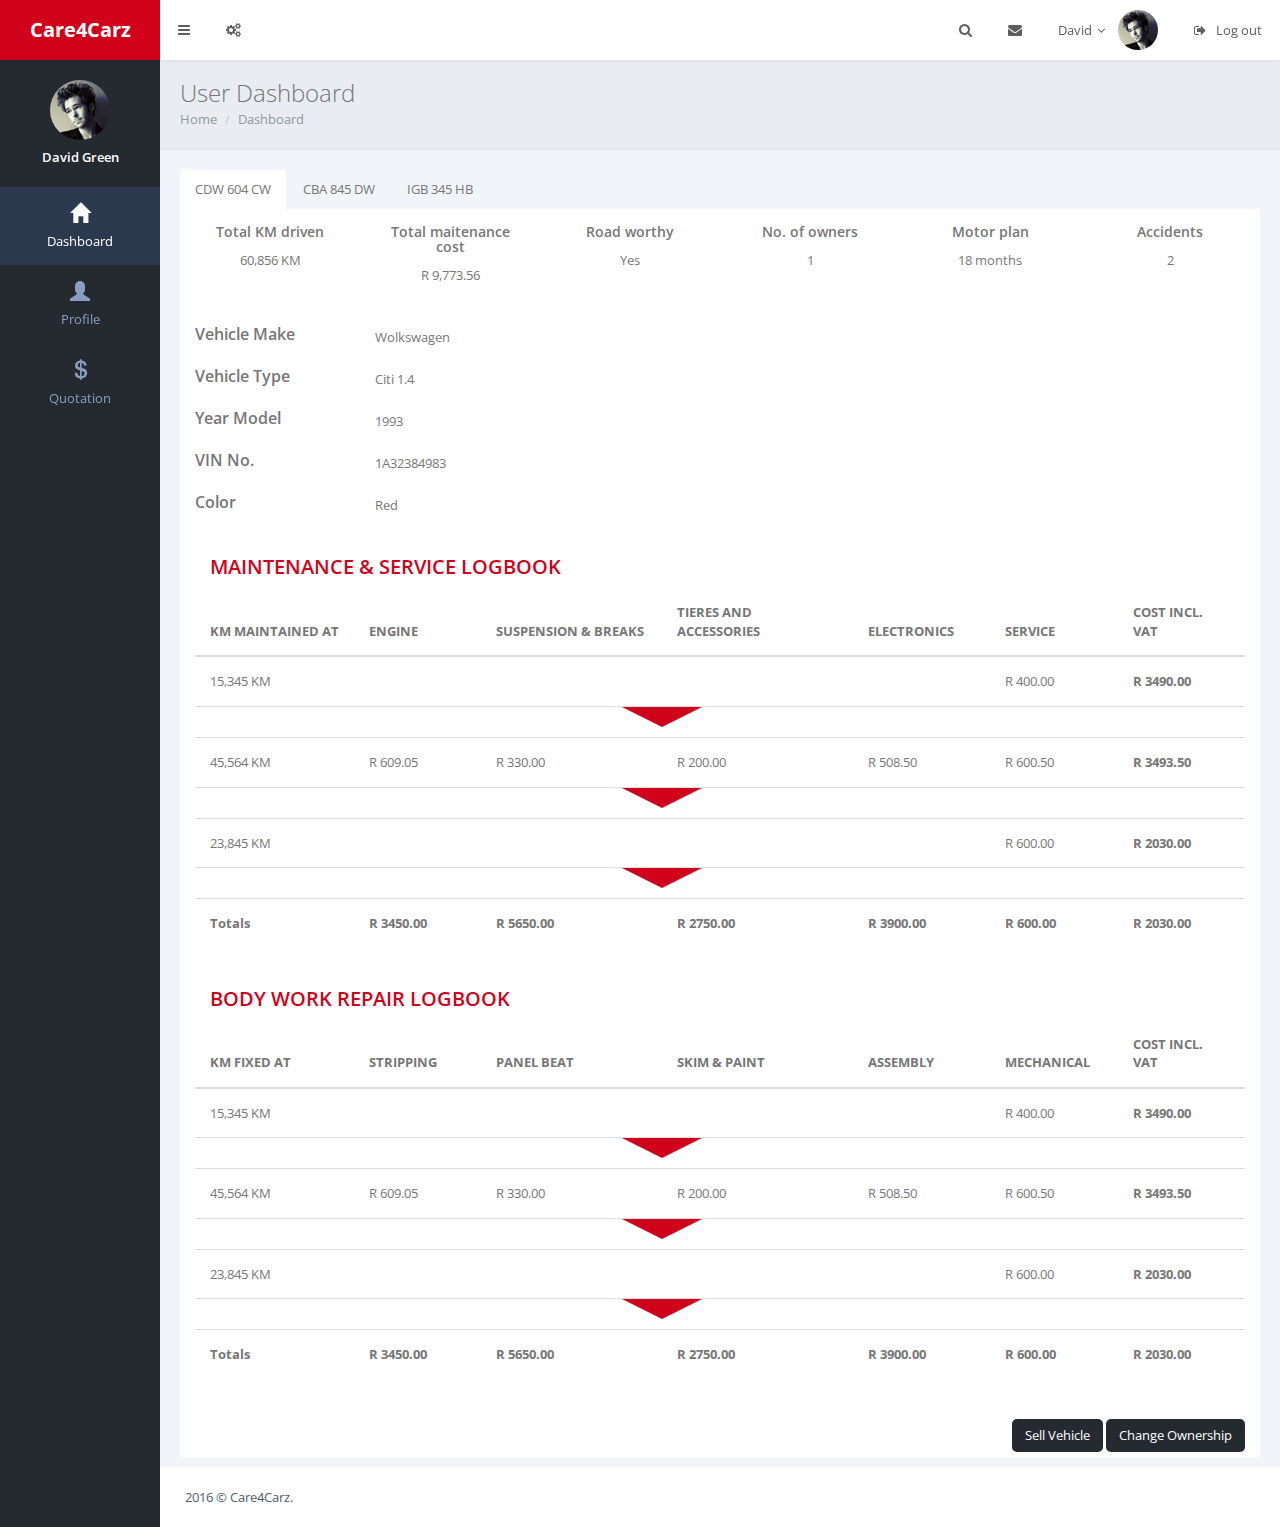
==== index.html @ 953892b3 "adding files" ====
<!DOCTYPE html>
<html>
    <head>
        
        <!-- Title -->
        <title>Modern | Admin Dashboard Template</title>
        
        <meta content="width=device-width, initial-scale=1" name="viewport"/>
        <meta charset="UTF-8">
        <meta name="description" content="Admin Dashboard Template" />
        <meta name="keywords" content="admin,dashboard" />
        <meta name="author" content="Steelcoders" />
        
        <!-- Styles -->
        <link href='http://fonts.googleapis.com/css?family=Open+Sans:400,300,600' rel='stylesheet' type='text/css'>
        <link href="assets/plugins/pace-master/themes/blue/pace-theme-flash.css" rel="stylesheet"/>
        <link href="assets/plugins/uniform/css/uniform.default.min.css" rel="stylesheet"/>
        <link href="assets/plugins/bootstrap/css/bootstrap.min.css" rel="stylesheet" type="text/css"/>
        <link href="assets/plugins/fontawesome/css/font-awesome.css" rel="stylesheet" type="text/css"/>
        <link href="assets/plugins/line-icons/simple-line-icons.css" rel="stylesheet" type="text/css"/>	
        <link href="assets/plugins/waves/waves.min.css" rel="stylesheet" type="text/css"/>	
        <link href="assets/plugins/switchery/switchery.min.css" rel="stylesheet" type="text/css"/>
        <link href="assets/plugins/weather-icons-master/css/weather-icons.min.css" rel="stylesheet" type="text/css"/>	
        	
        <!-- Theme Styles -->
        <link href="assets/css/modern.css" rel="stylesheet" type="text/css"/>
        <link href="assets/css/themes/green.css" class="theme-color" rel="stylesheet" type="text/css"/>
        <link href="assets/css/custom.css" rel="stylesheet" type="text/css"/>
        
        <!-- HTML5 shim and Respond.js for IE8 support of HTML5 elements and media queries -->
        <!-- WARNING: Respond.js doesn't work if you view the page via file:// -->
        <!--[if lt IE 9]>
        <script src="https://oss.maxcdn.com/html5shiv/3.7.2/html5shiv.min.js"></script>
        <script src="https://oss.maxcdn.com/respond/1.4.2/respond.min.js"></script>
        <![endif]-->
        
    </head>
    <body class="page-header-fixed">
        <div class="overlay"></div>
        <form class="search-form" action="#" method="GET">
            <div class="input-group">
                <input type="text" name="search" class="form-control search-input" placeholder="Search...">
                <span class="input-group-btn">
                    <button class="btn btn-default close-search waves-effect waves-button waves-classic" type="button"><i class="fa fa-times"></i></button>
                </span>
            </div><!-- Input Group -->
        </form><!-- Search Form -->
        <main class="page-content content-wrap">
            <div class="navbar">
                <div class="navbar-inner">
                    <div class="sidebar-pusher">
                        <a href="javascript:void(0);" class="waves-effect waves-button waves-classic push-sidebar">
                            <i class="fa fa-bars"></i>
                        </a>
                    </div>
                    <div class="logo-box">
                        <a href="index.html" class="logo-text"><span>Care4Carz</span></a>
                    </div><!-- Logo Box -->
                    <div class="search-button">
                        <a href="javascript:void(0);" class="waves-effect waves-button waves-classic show-search"><i class="fa fa-search"></i></a>
                    </div>
                    <div class="topmenu-outer">
                        <div class="top-menu">
                            <ul class="nav navbar-nav navbar-left">
                                <li>		
                                    <a href="javascript:void(0);" class="waves-effect waves-button waves-classic sidebar-toggle"><i class="fa fa-bars"></i></a>
                                </li>
                                <li class="dropdown">
                                    <a href="#" class="dropdown-toggle waves-effect waves-button waves-classic" data-toggle="dropdown">
                                        <i class="fa fa-cogs"></i>
                                    </a>
                                    <ul class="dropdown-menu dropdown-md dropdown-list theme-settings" role="menu">
                                        <li class="li-group">
                                            <ul class="list-unstyled">
                                                <li class="no-link" role="presentation">
                                                    Setting options
                                                </li>
                                            </ul>
                                        </li>
                                        <li class="li-group">
                                            <ul class="list-unstyled">
                                                <li class="no-link" role="presentation">
                                                    Toggle Sidebar 
                                                    <div class="ios-switch pull-right switch-md">
                                                        <input type="checkbox" class="js-switch pull-right toggle-sidebar-check">
                                                    </div>
                                                </li>
                                            </ul>
                                        </li>
                                    </ul>
                                </li>
                            </ul>
                            <ul class="nav navbar-nav navbar-right">
                                <li>	
                                    <a href="javascript:void(0);" class="waves-effect waves-button waves-classic show-search"><i class="fa fa-search"></i></a>
                                </li>
                                <li class="dropdown">
                                    <a href="#" class="dropdown-toggle waves-effect waves-button waves-classic" data-toggle="dropdown"><i class="fa fa-envelope"></i><span class="badge badge-success pull-right"></span></a>
                                    <ul class="dropdown-menu title-caret dropdown-lg" role="menu">
                                        <li><p class="drop-title">You have no new  messages !</p></li>
                                        <!-- <li class="dropdown-menu-list slimscroll messages">
                                            <ul class="list-unstyled">
                                                <li>
                                                    <a href="#">
                                                        <div class="msg-img"><div class="online on"></div><img class="img-circle" src="assets/images/avatar2.png" alt=""></div>
                                                        <p class="msg-name">Sandra Smith</p>
                                                        <p class="msg-text">Request for quote</p>
                                                        <p class="msg-time">3 minutes ago</p>
                                                    </a>
                                                </li>
                                                <li>
                                                    <a href="#">
                                                        <div class="msg-img"><div class="online off"></div><img class="img-circle" src="assets/images/avatar4.png" alt=""></div>
                                                        <p class="msg-name">Amily Lee</p>
                                                        <p class="msg-text">My car is still making noises</p>
                                                        <p class="msg-time">8 minutes ago</p>
                                                    </a>
                                                </li>
                                                <li>
                                                    <a href="#">
                                                        <div class="msg-img"><div class="online off"></div><img class="img-circle" src="assets/images/avatar3.png" alt=""></div>
                                                        <p class="msg-name">Christopher Palmer</p>
                                                        <p class="msg-text">I will bring my car at 12:00 PM</p>
                                                        <p class="msg-time">56 minutes ago</p>
                                                    </a>
                                                </li>
                                            </ul>
                                        </li>
                                        <li class="drop-all"><a href="#" class="text-center">All Messages</a></li> -->
                                    </ul>
                                </li>
                                <li class="dropdown">
                                    <a href="#" class="dropdown-toggle waves-effect waves-button waves-classic" data-toggle="dropdown">
                                        <span class="user-name">David<i class="fa fa-angle-down"></i></span>
                                        <img class="img-circle avatar" src="assets/images/avatar1.png" width="40" height="40" alt="">
                                    </a>
                                    <ul class="dropdown-menu dropdown-list" role="menu">
                                        <li role="presentation"><a href="profile.html"><i class="fa fa-user"></i>Profile</a></li>
                                        <li role="presentation" class="divider"></li>
                                        <li role="presentation"><a href="login.html"><i class="fa fa-sign-out m-r-xs"></i>Log out</a></li>
                                    </ul>
                                </li>
                                <li>
                                    <a href="login.html" class="log-out waves-effect waves-button waves-classic">
                                        <span><i class="fa fa-sign-out m-r-xs"></i>Log out</span>
                                    </a>
                                </li>
                            </ul><!-- Nav -->
                        </div><!-- Top Menu -->
                    </div>
                </div>
            </div><!-- Navbar -->
            <div class="page-sidebar sidebar">
                <div class="page-sidebar-inner slimscroll">
                    <div class="sidebar-header">
                        <div class="sidebar-profile">
                            <a href="javascript:void(0);" id="profile-menu-link">
                                <div class="sidebar-profile-image">
                                    <img src="assets/images/profile-menu-image.png" class="img-circle img-responsive" alt="">
                                </div>
                                <div class="sidebar-profile-details">
                                    <span>David Green</span>
                                </div>
                            </a>
                        </div>
                    </div>
                    <ul class="menu accordion-menu">
                        <li class="active"><a href="index.html" class="waves-effect waves-button"><span class="menu-icon glyphicon glyphicon-home"></span><p>Dashboard</p></a></li>
                        <li><a href="#" class="waves-effect waves-button"><span class="menu-icon glyphicon glyphicon-user"></span><p>Profile</p></a></li>
                        <li><a href="#" class="waves-effect waves-button"><span class="menu-icon glyphicon glyphicon-usd"></span><p>Quotation</p></a></li>
                       <!--  <li class="droplink"><a href="#" class="waves-effect waves-button"><span class="menu-icon glyphicon glyphicon-briefcase"></span><p>UI Kits</p><span class="arrow"></span></a>
                            <ul class="sub-menu">
                                <li><a href="ui-alerts.html">Alerts</a></li>
                                <li><a href="ui-buttons.html">Buttons</a></li>
                                <li><a href="ui-icons.html">Icons</a></li>
                                <li><a href="ui-typography.html">Typography</a></li>
                                <li><a href="ui-notifications.html">Notifications</a></li>
                                <li><a href="ui-grid.html">Grid</a></li>
                                <li><a href="ui-tabs-accordions.html">Tabs &amp; Accordions</a></li>
                                <li><a href="ui-modals.html">Modals</a></li>
                                <li><a href="ui-panels.html">Panels</a></li>
                                <li><a href="ui-progress.html">Progress Bars</a></li>
                                <li><a href="ui-sliders.html">Sliders</a></li>
                                <li><a href="ui-nestable.html">Nestable</a></li>
                                <li><a href="ui-tree-view.html">Tree View</a></li>
                            </ul>
                        </li>
                        <li class="droplink"><a href="#" class="waves-effect waves-button"><span class="menu-icon glyphicon glyphicon-th"></span><p>Layouts</p><span class="arrow"></span></a>
                            <ul class="sub-menu">
                                <li><a href="layout-blank.html">Blank Page</a></li>
                                <li><a href="layout-boxed.html">Boxed Page</a></li>
                                <li><a href="layout-horizontal-menu.html">Horizontal Menu</a></li>
                                <li><a href="layout-horizontal-menu-boxed.html">Boxed &amp; Horizontal Menu</a></li>
                                <li><a href="layout-horizontal-menu-minimal.html">Horizontal Menu Minimal</a></li>
                                <li><a href="layout-fixed-sidebar.html">Fixed Sidebar</a></li>
                                <li><a href="layout-static-header.html">Static Header</a></li>
                                <li><a href="layout-collapsed-sidebar.html">Collapsed Sidebar</a></li>
                                <li><a href="layout-compact-menu.html">Compact Menu</a></li>
                                <li><a href="layout-hover-menu.html">Hover Menu</a></li>
                            </ul>
                        </li>
                        <li class="droplink"><a href="#" class="waves-effect waves-button"><span class="menu-icon glyphicon glyphicon-list"></span><p>Tables</p><span class="arrow"></span></a>
                            <ul class="sub-menu">
                                <li><a href="table-static.html">Static Tables</a></li>
                                <li><a href="table-responsive.html">Responsive Tables</a></li>
                                <li><a href="table-data.html">Data Tables</a></li>
                            </ul>
                        </li>
                        <li class="droplink"><a href="#" class="waves-effect waves-button"><span class="menu-icon glyphicon glyphicon-edit"></span><p>Forms</p><span class="arrow"></span></a>
                            <ul class="sub-menu">
                                <li><a href="form-elements.html">Form Elements</a></li>
                                <li><a href="form-wizard.html">Form Wizard</a></li>
                                <li><a href="form-upload.html">File Upload</a></li>
                                <li><a href="form-image-crop.html">Image Crop</a></li>
                                <li><a href="form-image-zoom.html">Image Zoom</a></li>
                                <li><a href="form-select2.html">Select2</a></li>
                                <li><a href="form-x-editable.html">X-editable</a></li>
                            </ul>
                        </li>
                        <li class="droplink"><a href="#" class="waves-effect waves-button"><span class="menu-icon glyphicon glyphicon-stats"></span><p>Charts</p><span class="arrow"></span></a>
                            <ul class="sub-menu">
                                <li><a href="charts-sparkline.html">Sparkline</a></li>
                                <li><a href="charts-rickshaw.html">Rickshaw</a></li>
                                <li><a href="charts-morris.html">Morris</a></li>
                                <li><a href="charts-flotchart.html">Flotchart</a></li>
                                <li><a href="charts-chartjs.html">Chart.js</a></li>
                            </ul>
                        </li>
                        <li class="droplink"><a href="#" class="waves-effect waves-button"><span class="menu-icon glyphicon glyphicon-log-in"></span><p>Login</p><span class="arrow"></span></a>
                            <ul class="sub-menu">
                                <li><a href="login.html">Login Form</a></li>
                                <li><a href="login-alt.html">Login Alt</a></li>
                                <li><a href="register.html">Register Form</a></li>
                                <li><a href="register-alt.html">Register Alt</a></li>
                                <li><a href="forgot.html">Forgot Password</a></li>
                                <li><a href="lock-screen.html">Lock Screen</a></li>
                            </ul>
                        </li>
                        <li class="droplink"><a href="#" class="waves-effect waves-button"><span class="menu-icon glyphicon glyphicon-map-marker"></span><p>Maps</p><span class="arrow"></span></a>
                            <ul class="sub-menu">
                                <li><a href="maps-google.html">Google Maps</a></li>
                                <li><a href="maps-vector.html">Vector Maps</a></li>
                            </ul>
                        </li>
                        <li class="droplink"><a href="#" class="waves-effect waves-button"><span class="menu-icon glyphicon glyphicon-gift"></span><p>Extra</p><span class="arrow"></span></a>
                            <ul class="sub-menu">
                                <li><a href="404.html">404 Page</a></li>
                                <li><a href="500.html">500 Page</a></li>
                                <li><a href="invoice.html">Invoice</a></li>
                                <li><a href="calendar.html">Calendar</a></li>
                                <li><a href="faq.html">FAQ</a></li>
                                <li><a href="todo.html">Todo</a></li>
                                <li><a href="pricing-tables.html">Pricing Tables</a></li>
                                <li><a href="shop.html">Shop</a></li>
                                <li><a href="gallery.html">Gallery</a></li>
                                <li><a href="timeline.html">Timeline</a></li>
                                <li><a href="search.html">Search Results</a></li>
                                <li><a href="coming-soon.html">Coming Soon</a></li>
                                <li><a href="contact.html">Contact</a></li>
                            </ul>
                        </li> -->
                        <!-- <li class="droplink"><a href="#" class="waves-effect waves-button"><span class="menu-icon glyphicon glyphicon-flash"></span><p>Levels</p><span class="arrow"></span></a>
                            <ul class="sub-menu">
                                <li class="droplink"><a href="#"><p>Level 1.1</p><span class="arrow"></span></a>
                                    <ul class="sub-menu">
                                        <li class="droplink"><a href="#"><p>Level 2.1</p><span class="arrow"></span></a>
                                            <ul class="sub-menu">
                                                <li><a href="#">Level 3.1</a></li>
                                            </ul>
                                        </li>
                                        <li><a href="#">Level 2.2</a></li>
                                    </ul>
                                </li>
                                <li><a href="#">Level 1.2</a></li>
                            </ul>
                        </li> -->
                    </ul>
                </div><!-- Page Sidebar Inner -->
            </div><!-- Page Sidebar -->
            <div class="page-inner">
                <div class="page-title">
                    <h3>User Dashboard</h3>
                    <div class="page-breadcrumb">
                        <ol class="breadcrumb">
                            <li><a href="index.html">Home</a></li>
                            <li class="active">Dashboard</li>
                        </ol>
                    </div>
                </div>
                <div id="main-wrapper">
                    <div class="row">
                        <div class="col-lg-12 col-md-12">
                            <div id="exTab3"> 
                                <ul  class="nav nav-pills">
                                    <li class="active">
                                        <a  href="#1b" data-toggle="tab">CDW 604 CW</a>
                                    </li>
                                    <li>
                                        <a href="#2b" data-toggle="tab">CBA 845 DW</a>
                                    </li>
                                    <li>
                                        <a href="#3b" data-toggle="tab">IGB 345 HB</a>
                                    </li>
                                </ul>


                                <div class="tab-content clearfix">
                                    <!-- START OF TAB 1 -->
                                    <div class="tab-pane active" id="1b">

                                        <!-- FIRST SUMMARY -->
                                        <div class="row">
                                            <div class="col-xs-6 col-sm-4 col-md-2">
                                                <div class="header text-center">
                                                    <h4>Total KM driven</h4>
                                                </div>
                                                <div class="values text-center">
                                                    <p>60,856 KM</p>
                                                </div>
                                            </div>
                                            <div class="col-xs-6 col-sm-4 col-md-2">
                                                <div class="header text-center">
                                                    <h4>Total maitenance cost</h4>
                                                </div>
                                                <div class="values text-center">
                                                    <p>R 9,773.56</p>
                                                </div>
                                            </div>
                                            <div class="col-xs-6 col-sm-4 col-md-2">
                                                <div class="header text-center">
                                                    <h4>Road worthy</h4>
                                                </div>
                                                <div class="values text-center">
                                                    <p>Yes</p>
                                                </div>
                                            </div>
                                            <div class="col-xs-6 col-sm-4 col-md-2">
                                                <div class="header text-center">
                                                    <h4>No. of owners</h4>
                                                </div>
                                                <div class="values text-center">
                                                    <p>1</p>
                                                </div>
                                            </div>
                                            <div class="col-xs-6 col-sm-4 col-md-2">
                                                <div class="header text-center">
                                                    <h4>Motor plan</h4>
                                                </div>
                                                <div class="values text-center">
                                                    <p>18 months</p>
                                                </div>
                                            </div>
                                            <div class="col-xs-6 col-sm-4 col-md-2">
                                                <div class="header text-center">
                                                    <h4>Accidents</h4>
                                                </div>
                                                <div class="values text-center">
                                                    <p>2</p>
                                                </div>
                                            </div>
                                        </div>

                                        <!-- 2nd SUMMARY PART -->
                                        <div class="row vehicle-details margin-top">
                                            <div class="col-xs-2">
                                                <h3>Vehicle Make</h3>
                                            </div>
                                            <div class="col-xs-2">
                                                <p class="values">Wolkswagen</p>
                                            </div>
                                        </div>
                                        <div class="row vehicle-details">
                                            <div class="col-xs-2">
                                                <h3>Vehicle Type</h3>
                                            </div>
                                            <div class="col-xs-2">
                                                <p class="values">Citi 1.4</p>
                                            </div>
                                        </div>
                                        <div class="row vehicle-details">
                                            <div class="col-xs-2">
                                                <h3>Year Model</h3>
                                            </div>
                                            <div class="col-xs-2">
                                                <p class="values">1993</p>
                                            </div>
                                        </div>
                                        <div class="row vehicle-details">
                                            <div class="col-xs-2">
                                                <h3>VIN No.</h3>
                                            </div>
                                            <div class="col-xs-2">
                                                <p class="values">1A32384983</p>
                                            </div>
                                        </div>
                                        <div class="row vehicle-details">
                                            <div class="col-xs-2">
                                                <h3>Color</h3>
                                            </div>
                                            <div class="col-xs-2">
                                                <p class="values">Red</p>
                                            </div>
                                        </div>

                                        <!-- 3rd PART *** MAINTENANCE TABLE -->
                                        <div class="col-xs-12">
                                            <div class="sub-header">
                                                <h3>maintenance & service logbook</h3>
                                            </div>
                                        </div>
                                        <table class="table table-condensed" style="border-collapse:collapse;">
                                            <thead class="maintenance">
                                                <tr>
                                                    <th>KM Maintained at</th>
                                                    <th>Engine</th>
                                                    <th>suspension & breaks</th>
                                                    <th>Tieres and accessories</th>
                                                    <th>Electronics</th>
                                                    <th>Service</th>
                                                    <th>COST incl. VAT</th>
                                                </tr>
                                            </thead>
                                            <tbody>
                                                <tr data-toggle="collapse" data-target="#row11,#row12,#row13,#row14,#row15,#row16,#row17" class="accordion-toggle">
                                                    <td>15,345 KM</td>
                                                    <td></td>
                                                    <td></td>
                                                    <td></td>
                                                    <td></td>
                                                    <td>R 400.00</td>
                                                    <td class="bold">R 3490.00</td>
                                                </tr>
                                                <tr >
                                                    <td colspan="1" class="hiddenRow maintained">
                                                        <div class="accordian-body collapse maintenance-details" id="row11">
                                                            <div class="details">
                                                                
                                                            </div>
                                                        </div>
                                                    </td>
                                                    <td colspan="1" class="hiddenRow engine">
                                                        <div class="accordian-body collapse maintenance-details" id="row12">
                                                            <div class="details">
                                                                <div class="row">
                                                                    <div class="col-xs-12 text-left">
                                                                        Cambelt 1.4
                                                                    </div>
                                                                    <div class="col-xs-12 text-right">
                                                                        R 235.50
                                                                    </div>
                                                                </div>
                                                                <div class="row margin">
                                                                    <div class="col-xs-12 text-left">
                                                                        Labour
                                                                    </div>
                                                                    <div class="col-xs-12 text-right">
                                                                        R 405.00
                                                                    </div>
                                                                </div>
                                                            </div>
                                                        </div>
                                                    </td>
                                                    <td colspan="1" class="hiddenRow suspension">
                                                        <!-- QUICK FIX FOR THE RED ARROW *** MAKE IT AN ACCORDION WITH THE SAME DATA-TARGET-->
                                                        <div class="accordion-toggle arrow" data-target="#row11,#row12,#row13,#row14,#row15,#row16,#row17" data-toggle="collapse"></div>
                                                        <!--  -->
                                                        <div class="accordian-body collapse maintenance-details" id="row13">
                                                            <div class="details">
                                                                <div class="row">
                                                                    <div class="col-xs-12 text-left">
                                                                        Control Arm
                                                                    </div>
                                                                    <div class="col-xs-12 text-right">
                                                                        R 230.00
                                                                    </div>
                                                                </div>
                                                                <div class="row margin">
                                                                    <div class="col-xs-12 text-left">
                                                                        Labour
                                                                    </div>
                                                                    <div class="col-xs-12 text-right">
                                                                        R 100.00
                                                                    </div>
                                                                </div>
                                                            </div>
                                                        </div>
                                                    </td>
                                                    <td colspan="1" class="hiddenRow tires">
                                                        <div class="accordian-body collapse maintenance-details" id="row14">
                                                            <div class="details">
                                                                <div class="row">
                                                                    <div class="col-xs-12 text-left">
                                                                        16" Pirelli tires 175/55
                                                                    </div>
                                                                    <div class="col-xs-12 text-right">
                                                                        R 730.00
                                                                    </div>
                                                                </div>
                                                                <div class="row margin">
                                                                    <div class="col-xs-12 text-left">
                                                                        Labour
                                                                    </div>
                                                                    <div class="col-xs-12 text-right">
                                                                        R 200.00
                                                                    </div>
                                                                </div>
                                                            </div>
                                                        </div>
                                                    </td>
                                                    <td colspan="1" class="hiddenRow electronics">
                                                        <div class="accordian-body collapse maintenance-details" id="row15">
                                                            <div class="details">
                                                                <div class="row">
                                                                    <div class="col-xs-12 text-left">
                                                                        Remove Service light
                                                                    </div>
                                                                    <div class="col-xs-12 text-right">
                                                                        R 200.00
                                                                    </div>
                                                                </div>
                                                                <div class="row margin">
                                                                    <div class="col-xs-12 text-left">
                                                                        Labour
                                                                    </div>
                                                                    <div class="col-xs-12 text-right">
                                                                        R 0.00
                                                                    </div>
                                                                </div>
                                                            </div>
                                                        </div>
                                                    </td>
                                                    <td colspan="1" class="hiddenRow service">
                                                        <div class="accordian-body collapse maintenance-details" id="row16">
                                                            <div class="details">
                                                                <div class="row">
                                                                    <div class="col-xs-12 text-left">
                                                                        5ltr oil CASTROL
                                                                    </div>
                                                                    <div class="col-xs-12 text-right">
                                                                        R 237.00
                                                                    </div>
                                                                </div>
                                                                <div class="row margin">
                                                                    <div class="col-xs-12 text-left">
                                                                        Labour
                                                                    </div>
                                                                    <div class="col-xs-12 text-right">
                                                                        R 150.00
                                                                    </div>
                                                                </div>
                                                            </div>
                                                        </div>
                                                    </td>
                                                    <td colspan="1" class="hiddenRow cost">
                                                        <div class="accordian-body collapse maintenance-details" id="row17">
                                                            <div class="details">
                                                            </div>
                                                        </div>
                                                    </td>
                                                </tr>



                                                <tr data-toggle="collapse" data-target="#row21,#row22,#row23,#row24,#row25,#row26,#row27" class="accordion-toggle">
                                                    <td>45,564 KM</td>
                                                    <td>R 609.05</td>
                                                    <td>R 330.00</td>
                                                    <td>R 200.00</td>
                                                    <td>R 508.50</td>
                                                    <td>R 600.50</td>
                                                    <td class="bold">R 3493.50</td>
                                                </tr>
                                                <tr >
                                                    <td colspan="1" class="hiddenRow maintained">
                                                        <div class="accordian-body collapse maintenance-details" id="row21">
                                                            <div class="details">
                                                                
                                                            </div>
                                                        </div>
                                                    </td>
                                                    <td colspan="1" class="hiddenRow engine">
                                                        <div class="accordian-body collapse maintenance-details" id="row22">
                                                            <div class="details">
                                                                <div class="row">
                                                                    <div class="col-xs-12 text-left">
                                                                        Cambelt 1.4
                                                                    </div>
                                                                    <div class="col-xs-12 text-right">
                                                                        R 235.50
                                                                    </div>
                                                                </div>
                                                                <div class="row margin">
                                                                    <div class="col-xs-12 text-left">
                                                                        Labour
                                                                    </div>
                                                                    <div class="col-xs-12 text-right">
                                                                        R 405.00
                                                                    </div>
                                                                </div>
                                                            </div>
                                                        </div>
                                                    </td>
                                                    <td colspan="1" class="hiddenRow suspension">
                                                        <!-- QUICK FIX FOR THE RED ARROW *** MAKE IT AN ACCORDION WITH THE SAME DATA-TARGET-->
                                                        <div data-toggle="collapse" data-target="#row21,#row22,#row23,#row24,#row25,#row26,#row27" class="accordion-toggle arrow"></div>
                                                        <!--  -->
                                                        <div class="accordian-body collapse maintenance-details" id="row23">
                                                            <div class="details">
                                                                <div class="row">
                                                                    <div class="col-xs-12 text-left">
                                                                        Control Arm
                                                                    </div>
                                                                    <div class="col-xs-12 text-right">
                                                                        R 230.00
                                                                    </div>
                                                                </div>
                                                                <div class="row margin">
                                                                    <div class="col-xs-12 text-left">
                                                                        Labour
                                                                    </div>
                                                                    <div class="col-xs-12 text-right">
                                                                        R 100.00
                                                                    </div>
                                                                </div>
                                                            </div>
                                                        </div>
                                                    </td>
                                                    <td colspan="1" class="hiddenRow tires">
                                                        <div class="accordian-body collapse maintenance-details" id="row24">
                                                            <div class="details">
                                                                <div class="row">
                                                                    <div class="col-xs-12 text-left">
                                                                        16" Pirelli tires 175/55
                                                                    </div>
                                                                    <div class="col-xs-12 text-right">
                                                                        R 730.00
                                                                    </div>
                                                                </div>
                                                                <div class="row margin">
                                                                    <div class="col-xs-12 text-left">
                                                                        Labour
                                                                    </div>
                                                                    <div class="col-xs-12 text-right">
                                                                        R 200.00
                                                                    </div>
                                                                </div>
                                                            </div>
                                                        </div>
                                                    </td>
                                                    <td colspan="1" class="hiddenRow electronics">
                                                        <div class="accordian-body collapse maintenance-details" id="row25">
                                                            <div class="details">
                                                                <div class="row">
                                                                    <div class="col-xs-12 text-left">
                                                                        Remove Service light
                                                                    </div>
                                                                    <div class="col-xs-12 text-right">
                                                                        R 200.00
                                                                    </div>
                                                                </div>
                                                                <div class="row margin">
                                                                    <div class="col-xs-12 text-left">
                                                                        Labour
                                                                    </div>
                                                                    <div class="col-xs-12 text-right">
                                                                        R 0.00
                                                                    </div>
                                                                </div>
                                                            </div>
                                                        </div>
                                                    </td>
                                                    <td colspan="1" class="hiddenRow service">
                                                        <div class="accordian-body collapse maintenance-details" id="row26">
                                                            <div class="details">
                                                                <div class="row">
                                                                    <div class="col-xs-12 text-left">
                                                                        5ltr oil CASTROL
                                                                    </div>
                                                                    <div class="col-xs-12 text-right">
                                                                        R 237.00
                                                                    </div>
                                                                </div>
                                                                <div class="row margin">
                                                                    <div class="col-xs-12 text-left">
                                                                        Labour
                                                                    </div>
                                                                    <div class="col-xs-12 text-right">
                                                                        R 150.00
                                                                    </div>
                                                                </div>
                                                            </div>
                                                        </div>
                                                    </td>
                                                    <td colspan="1" class="hiddenRow cost">
                                                        <div class="accordian-body collapse maintenance-details" id="row27">
                                                            <div class="details">
                                                            </div>
                                                        </div>
                                                    </td>
                                                </tr>





                                                <tr data-toggle="collapse" data-target="#row31,#row32,#row33,#row34,#row35,#row36,#row37" class="accordion-toggle">
                                                    <td>23,845 KM</td>
                                                    <td></td>
                                                    <td></td>
                                                    <td></td>
                                                    <td></td>
                                                    <td>R 600.00</td>
                                                    <td class="bold">R 2030.00</td>
                                                </tr>
                                                <tr>
                                                    <td colspan="1" class="hiddenRow maintained">
                                                        <div class="accordian-body collapse maintenance-details" id="row31">
                                                            <div class="details">
                                                                
                                                            </div>
                                                        </div>
                                                    </td>
                                                    <td colspan="1" class="hiddenRow engine">
                                                        <div class="accordian-body collapse maintenance-details" id="row32">
                                                            <div class="details">
                                                                <div class="row">
                                                                    <div class="col-xs-12 text-left">
                                                                        Cambelt 1.4
                                                                    </div>
                                                                    <div class="col-xs-12 text-right">
                                                                        R 235.50
                                                                    </div>
                                                                </div>
                                                                <div class="row margin">
                                                                    <div class="col-xs-12 text-left">
                                                                        Labour
                                                                    </div>
                                                                    <div class="col-xs-12 text-right">
                                                                        R 405.00
                                                                    </div>
                                                                </div>
                                                            </div>
                                                        </div>
                                                    </td>
                                                    <td colspan="1" class="hiddenRow suspension">
                                                        <!-- QUICK FIX FOR THE RED ARROW *** MAKE IT AN ACCORDION WITH THE SAME DATA-TARGET-->
                                                        <div data-toggle="collapse" data-target="#row31,#row32,#row33,#row34,#row35,#row36,#row37" class="accordion-toggle arrow"></div>
                                                        <!--  -->
                                                        <div class="accordian-body collapse maintenance-details" id="row33">
                                                            <div class="details">
                                                                <div class="row">
                                                                    <div class="col-xs-12 text-left">
                                                                        Control Arm
                                                                    </div>
                                                                    <div class="col-xs-12 text-right">
                                                                        R 230.00
                                                                    </div>
                                                                </div>
                                                                <div class="row margin">
                                                                    <div class="col-xs-12 text-left">
                                                                        Labour
                                                                    </div>
                                                                    <div class="col-xs-12 text-right">
                                                                        R 100.00
                                                                    </div>
                                                                </div>
                                                            </div>
                                                        </div>
                                                    </td>
                                                    <td colspan="1" class="hiddenRow tires">
                                                        <div class="accordian-body collapse maintenance-details" id="row34">
                                                            <div class="details">
                                                                <div class="row">
                                                                    <div class="col-xs-12 text-left">
                                                                        16" Pirelli tires 175/55
                                                                    </div>
                                                                    <div class="col-xs-12 text-right">
                                                                        R 730.00
                                                                    </div>
                                                                </div>
                                                                <div class="row margin">
                                                                    <div class="col-xs-12 text-left">
                                                                        Labour
                                                                    </div>
                                                                    <div class="col-xs-12 text-right">
                                                                        R 200.00
                                                                    </div>
                                                                </div>
                                                            </div>
                                                        </div>
                                                    </td>
                                                    <td colspan="1" class="hiddenRow electronics">
                                                        <div class="accordian-body collapse maintenance-details" id="row35">
                                                            <div class="details">
                                                                <div class="row">
                                                                    <div class="col-xs-12 text-left">
                                                                        Remove Service light
                                                                    </div>
                                                                    <div class="col-xs-12 text-right">
                                                                        R 200.00
                                                                    </div>
                                                                </div>
                                                                <div class="row margin">
                                                                    <div class="col-xs-12 text-left">
                                                                        Labour
                                                                    </div>
                                                                    <div class="col-xs-12 text-right">
                                                                        R 0.00
                                                                    </div>
                                                                </div>
                                                            </div>
                                                        </div>
                                                    </td>
                                                    <td colspan="1" class="hiddenRow service">
                                                        <div class="accordian-body collapse maintenance-details" id="row36">
                                                            <div class="details">
                                                                <div class="row">
                                                                    <div class="col-xs-12 text-left">
                                                                        5ltr oil CASTROL
                                                                    </div>
                                                                    <div class="col-xs-12 text-right">
                                                                        R 237.00
                                                                    </div>
                                                                </div>
                                                                <div class="row margin">
                                                                    <div class="col-xs-12 text-left">
                                                                        Labour
                                                                    </div>
                                                                    <div class="col-xs-12 text-right">
                                                                        R 150.00
                                                                    </div>
                                                                </div>
                                                            </div>
                                                        </div>
                                                    </td>
                                                    <td colspan="1" class="hiddenRow cost">
                                                        <div class="accordian-body collapse maintenance-details" id="row37">
                                                            <div class="details">
                                                            </div>
                                                        </div>
                                                    </td>
                                                </tr>
                                                <tr>
                                                    <td class="bold">Totals</td>
                                                    <td class="bold">R 3450.00</td>
                                                    <td class="bold">R 5650.00</td>
                                                    <td class="bold">R 2750.00</td>
                                                    <td class="bold">R 3900.00</td>
                                                    <td class="bold">R 600.00</td>
                                                    <td class="bold">R 2030.00</td>
                                                </tr>
                                            </tbody>
                                        </table>

                                        <!-- 4th PART *** BODY REPAIR TABLE -->
                                        <div class="col-xs-12">
                                            <div class="sub-header">
                                                <h3>BODY WORK REPAIR LOGBOOK</h3>
                                            </div>
                                        </div>
                                        <table class="table table-condensed" style="border-collapse:collapse;">
                                            <thead>
                                                <tr>
                                                    <th>KM Fixed at</th>
                                                    <th>Stripping</th>
                                                    <th>Panel Beat</th>
                                                    <th>Skim & Paint</th>
                                                    <th>Assembly</th>
                                                    <th>Mechanical</th>
                                                    <th>COST incl. VAT</th>
                                                </tr>
                                            </thead>
                                            <tbody>
                                                <tr data-toggle="collapse" data-target="#row41,#row42,#row43,#row44,#row45,#row46,#row47" class="accordion-toggle">
                                                    <td>15,345 KM</td>
                                                    <td></td>
                                                    <td></td>
                                                    <td></td>
                                                    <td></td>
                                                    <td>R 400.00</td>
                                                    <td class="bold">R 3490.00</td>
                                                </tr>


                                                <tr >
                                                    <td colspan="1" class="hiddenRow maintained">
                                                        <div class="accordian-body collapse maintenance-details" id="row41">
                                                            <div class="details">
                                                                
                                                            </div>
                                                        </div>
                                                    </td>
                                                    <td colspan="1" class="hiddenRow engine">
                                                        <div class="accordian-body collapse maintenance-details" id="row42">
                                                            <div class="details">
                                                                <div class="row">
                                                                    <div class="col-xs-12 text-left">
                                                                        Cambelt 1.4
                                                                    </div>
                                                                    <div class="col-xs-12 text-right">
                                                                        R 235.50
                                                                    </div>
                                                                </div>
                                                                <div class="row margin">
                                                                    <div class="col-xs-12 text-left">
                                                                        Labour
                                                                    </div>
                                                                    <div class="col-xs-12 text-right">
                                                                        R 405.00
                                                                    </div>
                                                                </div>
                                                            </div>
                                                        </div>
                                                    </td>
                                                    <td colspan="1" class="hiddenRow suspension">
                                                        <!-- QUICK FIX FOR THE RED ARROW *** MAKE IT AN ACCORDION WITH THE SAME DATA-TARGET-->
                                                        <div data-toggle="collapse" data-target="#row41,#row42,#row43,#row44,#row45,#row46,#row47" class="accordion-toggle arrow"></div>
                                                        <!--  -->
                                                        <div class="accordian-body collapse maintenance-details" id="row43">
                                                            <div class="details">
                                                                <div class="row">
                                                                    <div class="col-xs-12 text-left">
                                                                        Control Arm
                                                                    </div>
                                                                    <div class="col-xs-12 text-right">
                                                                        R 230.00
                                                                    </div>
                                                                </div>
                                                                <div class="row margin">
                                                                    <div class="col-xs-12 text-left">
                                                                        Labour
                                                                    </div>
                                                                    <div class="col-xs-12 text-right">
                                                                        R 100.00
                                                                    </div>
                                                                </div>
                                                            </div>
                                                        </div>
                                                    </td>
                                                    <td colspan="1" class="hiddenRow tires">
                                                        <div class="accordian-body collapse maintenance-details" id="row44">
                                                            <div class="details">
                                                                <div class="row">
                                                                    <div class="col-xs-12 text-left">
                                                                        16" Pirelli tires 175/55
                                                                    </div>
                                                                    <div class="col-xs-12 text-right">
                                                                        R 730.00
                                                                    </div>
                                                                </div>
                                                                <div class="row margin">
                                                                    <div class="col-xs-12 text-left">
                                                                        Labour
                                                                    </div>
                                                                    <div class="col-xs-12 text-right">
                                                                        R 200.00
                                                                    </div>
                                                                </div>
                                                            </div>
                                                        </div>
                                                    </td>
                                                    <td colspan="1" class="hiddenRow electronics">
                                                        <div class="accordian-body collapse maintenance-details" id="row45">
                                                            <div class="details">
                                                                <div class="row">
                                                                    <div class="col-xs-12 text-left">
                                                                        Remove Service light
                                                                    </div>
                                                                    <div class="col-xs-12 text-right">
                                                                        R 200.00
                                                                    </div>
                                                                </div>
                                                                <div class="row margin">
                                                                    <div class="col-xs-12 text-left">
                                                                        Labour
                                                                    </div>
                                                                    <div class="col-xs-12 text-right">
                                                                        R 0.00
                                                                    </div>
                                                                </div>
                                                            </div>
                                                        </div>
                                                    </td>
                                                    <td colspan="1" class="hiddenRow service">
                                                        <div class="accordian-body collapse maintenance-details" id="row46">
                                                            <div class="details">
                                                                <div class="row">
                                                                    <div class="col-xs-12 text-left">
                                                                        5ltr oil CASTROL
                                                                    </div>
                                                                    <div class="col-xs-12 text-right">
                                                                        R 237.00
                                                                    </div>
                                                                </div>
                                                                <div class="row margin">
                                                                    <div class="col-xs-12 text-left">
                                                                        Labour
                                                                    </div>
                                                                    <div class="col-xs-12 text-right">
                                                                        R 150.00
                                                                    </div>
                                                                </div>
                                                            </div>
                                                        </div>
                                                    </td>
                                                    <td colspan="1" class="hiddenRow cost">
                                                        <div class="accordian-body collapse maintenance-details" id="row47">
                                                            <div class="details">
                                                            </div>
                                                        </div>
                                                    </td>
                                                </tr>





                                                <tr data-toggle="collapse" data-target="#row51,#row52,#row53,#row54,#row55,#row56,#row57" class="accordion-toggle">
                                                    <td>45,564 KM</td>
                                                    <td>R 609.05</td>
                                                    <td>R 330.00</td>
                                                    <td>R 200.00</td>
                                                    <td>R 508.50</td>
                                                    <td>R 600.50</td>
                                                    <td class="bold">R 3493.50</td>
                                                </tr>
                                                <tr >
                                                    <td colspan="1" class="hiddenRow maintained">
                                                        <div class="accordian-body collapse maintenance-details" id="row51">
                                                            <div class="details">
                                                                
                                                            </div>
                                                        </div>
                                                    </td>
                                                    <td colspan="1" class="hiddenRow engine">
                                                        <div class="accordian-body collapse maintenance-details" id="row52">
                                                            <div class="details">
                                                                <div class="row">
                                                                    <div class="col-xs-12 text-left">
                                                                        Cambelt 1.4
                                                                    </div>
                                                                    <div class="col-xs-12 text-right">
                                                                        R 235.50
                                                                    </div>
                                                                </div>
                                                                <div class="row margin">
                                                                    <div class="col-xs-12 text-left">
                                                                        Labour
                                                                    </div>
                                                                    <div class="col-xs-12 text-right">
                                                                        R 405.00
                                                                    </div>
                                                                </div>
                                                            </div>
                                                        </div>
                                                    </td>
                                                    <td colspan="1" class="hiddenRow suspension">
                                                        <!-- QUICK FIX FOR THE RED ARROW *** MAKE IT AN ACCORDION WITH THE SAME DATA-TARGET-->
                                                        <div data-toggle="collapse" data-target="#row51,#row52,#row53,#row54,#row55,#row56,#row57" class="accordion-toggle arrow"></div>
                                                        <!--  -->
                                                        <div class="accordian-body collapse maintenance-details" id="row53">
                                                            <div class="details">
                                                                <div class="row">
                                                                    <div class="col-xs-12 text-left">
                                                                        Control Arm
                                                                    </div>
                                                                    <div class="col-xs-12 text-right">
                                                                        R 230.00
                                                                    </div>
                                                                </div>
                                                                <div class="row margin">
                                                                    <div class="col-xs-12 text-left">
                                                                        Labour
                                                                    </div>
                                                                    <div class="col-xs-12 text-right">
                                                                        R 100.00
                                                                    </div>
                                                                </div>
                                                            </div>
                                                        </div>
                                                    </td>
                                                    <td colspan="1" class="hiddenRow tires">
                                                        <div class="accordian-body collapse maintenance-details" id="row54">
                                                            <div class="details">
                                                                <div class="row">
                                                                    <div class="col-xs-12 text-left">
                                                                        16" Pirelli tires 175/55
                                                                    </div>
                                                                    <div class="col-xs-12 text-right">
                                                                        R 730.00
                                                                    </div>
                                                                </div>
                                                                <div class="row margin">
                                                                    <div class="col-xs-12 text-left">
                                                                        Labour
                                                                    </div>
                                                                    <div class="col-xs-12 text-right">
                                                                        R 200.00
                                                                    </div>
                                                                </div>
                                                            </div>
                                                        </div>
                                                    </td>
                                                    <td colspan="1" class="hiddenRow electronics">
                                                        <div class="accordian-body collapse maintenance-details" id="row55">
                                                            <div class="details">
                                                                <div class="row">
                                                                    <div class="col-xs-12 text-left">
                                                                        Remove Service light
                                                                    </div>
                                                                    <div class="col-xs-12 text-right">
                                                                        R 200.00
                                                                    </div>
                                                                </div>
                                                                <div class="row margin">
                                                                    <div class="col-xs-12 text-left">
                                                                        Labour
                                                                    </div>
                                                                    <div class="col-xs-12 text-right">
                                                                        R 0.00
                                                                    </div>
                                                                </div>
                                                            </div>
                                                        </div>
                                                    </td>
                                                    <td colspan="1" class="hiddenRow service">
                                                        <div class="accordian-body collapse maintenance-details" id="row56">
                                                            <div class="details">
                                                                <div class="row">
                                                                    <div class="col-xs-12 text-left">
                                                                        5ltr oil CASTROL
                                                                    </div>
                                                                    <div class="col-xs-12 text-right">
                                                                        R 237.00
                                                                    </div>
                                                                </div>
                                                                <div class="row margin">
                                                                    <div class="col-xs-12 text-left">
                                                                        Labour
                                                                    </div>
                                                                    <div class="col-xs-12 text-right">
                                                                        R 150.00
                                                                    </div>
                                                                </div>
                                                            </div>
                                                        </div>
                                                    </td>
                                                    <td colspan="1" class="hiddenRow cost">
                                                        <div class="accordian-body collapse maintenance-details" id="row57">
                                                            <div class="details">
                                                            </div>
                                                        </div>
                                                    </td>
                                                </tr>





                                                <tr data-toggle="collapse" data-target="#row61,#row62,#row63,#row64,#row65,#row66,#row67" class="accordion-toggle">
                                                    <td>23,845 KM</td>
                                                    <td></td>
                                                    <td></td>
                                                    <td></td>
                                                    <td></td>
                                                    <td>R 600.00</td>
                                                    <td class="bold">R 2030.00</td>
                                                </tr>
                                                <tr >
                                                    <td colspan="1" class="hiddenRow maintained">
                                                        <div class="accordian-body collapse maintenance-details" id="row61">
                                                            <div class="details">
                                                                
                                                            </div>
                                                        </div>
                                                    </td>
                                                    <td colspan="1" class="hiddenRow engine">
                                                        <div class="accordian-body collapse maintenance-details" id="row62">
                                                            <div class="details">
                                                                <div class="row">
                                                                    <div class="col-xs-12 text-left">
                                                                        Cambelt 1.4
                                                                    </div>
                                                                    <div class="col-xs-12 text-right">
                                                                        R 235.50
                                                                    </div>
                                                                </div>
                                                                <div class="row margin">
                                                                    <div class="col-xs-12 text-left">
                                                                        Labour
                                                                    </div>
                                                                    <div class="col-xs-12 text-right">
                                                                        R 405.00
                                                                    </div>
                                                                </div>
                                                            </div>
                                                        </div>
                                                    </td>
                                                    <td colspan="1" class="hiddenRow suspension">
                                                        <!-- QUICK FIX FOR THE RED ARROW *** MAKE IT AN ACCORDION WITH THE SAME DATA-TARGET-->
                                                        <div data-toggle="collapse" data-target="#row61,#row62,#row63,#row64,#row65,#row66,#row67" class="accordion-toggle arrow"></div>
                                                        <!--  -->
                                                        <div class="accordian-body collapse maintenance-details" id="row63">
                                                            <div class="details">
                                                                <div class="row">
                                                                    <div class="col-xs-12 text-left">
                                                                        Control Arm
                                                                    </div>
                                                                    <div class="col-xs-12 text-right">
                                                                        R 230.00
                                                                    </div>
                                                                </div>
                                                                <div class="row margin">
                                                                    <div class="col-xs-12 text-left">
                                                                        Labour
                                                                    </div>
                                                                    <div class="col-xs-12 text-right">
                                                                        R 100.00
                                                                    </div>
                                                                </div>
                                                            </div>
                                                        </div>
                                                    </td>
                                                    <td colspan="1" class="hiddenRow tires">
                                                        <div class="accordian-body collapse maintenance-details" id="row64">
                                                            <div class="details">
                                                                <div class="row">
                                                                    <div class="col-xs-12 text-left">
                                                                        16" Pirelli tires 175/55
                                                                    </div>
                                                                    <div class="col-xs-12 text-right">
                                                                        R 730.00
                                                                    </div>
                                                                </div>
                                                                <div class="row margin">
                                                                    <div class="col-xs-12 text-left">
                                                                        Labour
                                                                    </div>
                                                                    <div class="col-xs-12 text-right">
                                                                        R 200.00
                                                                    </div>
                                                                </div>
                                                            </div>
                                                        </div>
                                                    </td>
                                                    <td colspan="1" class="hiddenRow electronics">
                                                        <div class="accordian-body collapse maintenance-details" id="row65">
                                                            <div class="details">
                                                                <div class="row">
                                                                    <div class="col-xs-12 text-left">
                                                                        Remove Service light
                                                                    </div>
                                                                    <div class="col-xs-12 text-right">
                                                                        R 200.00
                                                                    </div>
                                                                </div>
                                                                <div class="row margin">
                                                                    <div class="col-xs-12 text-left">
                                                                        Labour
                                                                    </div>
                                                                    <div class="col-xs-12 text-right">
                                                                        R 0.00
                                                                    </div>
                                                                </div>
                                                            </div>
                                                        </div>
                                                    </td>
                                                    <td colspan="1" class="hiddenRow service">
                                                        <div class="accordian-body collapse maintenance-details" id="row66">
                                                            <div class="details">
                                                                <div class="row">
                                                                    <div class="col-xs-12 text-left">
                                                                        5ltr oil CASTROL
                                                                    </div>
                                                                    <div class="col-xs-12 text-right">
                                                                        R 237.00
                                                                    </div>
                                                                </div>
                                                                <div class="row margin">
                                                                    <div class="col-xs-12 text-left">
                                                                        Labour
                                                                    </div>
                                                                    <div class="col-xs-12 text-right">
                                                                        R 150.00
                                                                    </div>
                                                                </div>
                                                            </div>
                                                        </div>
                                                    </td>
                                                    <td colspan="1" class="hiddenRow cost">
                                                        <div class="accordian-body collapse maintenance-details" id="row67">
                                                            <div class="details">
                                                            </div>
                                                        </div>
                                                    </td>
                                                </tr>




                                                <tr>
                                                    <td class="bold">Totals</td>
                                                    <td class="bold">R 3450.00</td>
                                                    <td class="bold">R 5650.00</td>
                                                    <td class="bold">R 2750.00</td>
                                                    <td class="bold">R 3900.00</td>
                                                    <td class="bold">R 600.00</td>
                                                    <td class="bold">R 2030.00</td>
                                                </tr>
                                            </tbody>
                                        </table>

                                        <!-- SELLING AND CHANGING OF OWNERSHIP -->
                                        <div class="row">
                                            <div class="col-xs-12">
                                                <div class="pull-right ">
                                                    <a href="" class="btn sell-vehicle">Sell Vehicle</a>
                                                    <a href="" class="btn change-ownership">Change Ownership</a>
                                                </div>
                                            </div>
                                        </div>
                                    </div>

                                    <!-- ENAD OF TAB 1 -->



                                    <!-- START OF TAB 2 -->
                                    <div class="tab-pane" id="2b">

                                        <!-- FIRST SUMMARY -->
                                        <div class="row">
                                            <div class="col-xs-6 col-sm-4 col-md-2">
                                                <div class="header text-center">
                                                    <h4>Total KM driven</h4>
                                                </div>
                                                <div class="values text-center">
                                                    <p>20,566 KM</p>
                                                </div>
                                            </div>
                                            <div class="col-xs-6 col-sm-4 col-md-2">
                                                <div class="header text-center">
                                                    <h4>Total maitenance cost</h4>
                                                </div>
                                                <div class="values text-center">
                                                    <p>R 2,569.00</p>
                                                </div>
                                            </div>
                                            <div class="col-xs-6 col-sm-4 col-md-2">
                                                <div class="header text-center">
                                                    <h4>Road worthy</h4>
                                                </div>
                                                <div class="values text-center">
                                                    <p>Yes</p>
                                                </div>
                                            </div>
                                            <div class="col-xs-6 col-sm-4 col-md-2">
                                                <div class="header text-center">
                                                    <h4>No. of owners</h4>
                                                </div>
                                                <div class="values text-center">
                                                    <p>1</p>
                                                </div>
                                            </div>
                                            <div class="col-xs-6 col-sm-4 col-md-2">
                                                <div class="header text-center">
                                                    <h4>Motor plan</h4>
                                                </div>
                                                <div class="values text-center">
                                                    <p>12 months</p>
                                                </div>
                                            </div>
                                            <div class="col-xs-6 col-sm-4 col-md-2">
                                                <div class="header text-center">
                                                    <h4>Accidents</h4>
                                                </div>
                                                <div class="values text-center">
                                                    <p>1</p>
                                                </div>
                                            </div>
                                        </div>

                                        <!-- 2nd SUMMARY PART -->
                                        <div class="row vehicle-details margin-top">
                                            <div class="col-xs-2">
                                                <h3>Vehicle Make</h3>
                                            </div>
                                            <div class="col-xs-2">
                                                <p class="values">Toyota</p>
                                            </div>
                                        </div>
                                        <div class="row vehicle-details">
                                            <div class="col-xs-2">
                                                <h3>Vehicle Type</h3>
                                            </div>
                                            <div class="col-xs-2">
                                                <p class="values">Corolla</p>
                                            </div>
                                        </div>
                                        <div class="row vehicle-details">
                                            <div class="col-xs-2">
                                                <h3>Year Model</h3>
                                            </div>
                                            <div class="col-xs-2">
                                                <p class="values">2008</p>
                                            </div>
                                        </div>
                                        <div class="row vehicle-details">
                                            <div class="col-xs-2">
                                                <h3>VIN No.</h3>
                                            </div>
                                            <div class="col-xs-2">
                                                <p class="values">1A322367783</p>
                                            </div>
                                        </div>
                                        <div class="row vehicle-details">
                                            <div class="col-xs-2">
                                                <h3>Color</h3>
                                            </div>
                                            <div class="col-xs-2">
                                                <p class="values">Blue</p>
                                            </div>
                                        </div>

                                        <!-- 3rd PART *** MAINTENANCE TABLE -->
                                        <div class="col-xs-12">
                                            <div class="sub-header">
                                                <h3>maintenance & service logbook</h3>
                                            </div>
                                        </div>
                                        <table class="table table-condensed" style="border-collapse:collapse;">
                                            <thead class="maintenance">
                                                <tr>
                                                    <th>KM Maintained at</th>
                                                    <th>Engine</th>
                                                    <th>suspension & breaks</th>
                                                    <th>Tieres and accessories</th>
                                                    <th>Electronics</th>
                                                    <th>Service</th>
                                                    <th>COST incl. VAT</th>
                                                </tr>
                                            </thead>
                                            <tbody>
                                                <tr data-toggle="collapse" data-target="#row71,#row72,#row73,#row74,#row75,#row76,#row77" class="accordion-toggle">
                                                    <td>12,985 KM</td>
                                                    <td></td>
                                                    <td></td>
                                                    <td></td>
                                                    <td></td>
                                                    <td>R 500.00</td>
                                                    <td class="bold">R 2510.00</td>
                                                </tr>
                                                <tr >
                                                    <td colspan="1" class="hiddenRow maintained">
                                                        <div class="accordian-body collapse maintenance-details" id="row71">
                                                            <div class="details">
                                                                
                                                            </div>
                                                        </div>
                                                    </td>
                                                    <td colspan="1" class="hiddenRow engine">
                                                        <div class="accordian-body collapse maintenance-details" id="row72">
                                                            <div class="details">
                                                                <div class="row">
                                                                    <div class="col-xs-12 text-left">
                                                                        Cambelt 1.4
                                                                    </div>
                                                                    <div class="col-xs-12 text-right">
                                                                        R 336.50
                                                                    </div>
                                                                </div>
                                                                <div class="row margin">
                                                                    <div class="col-xs-12 text-left">
                                                                        Labour
                                                                    </div>
                                                                    <div class="col-xs-12 text-right">
                                                                        R 105.00
                                                                    </div>
                                                                </div>
                                                            </div>
                                                        </div>
                                                    </td>
                                                    <td colspan="1" class="hiddenRow suspension">
                                                        <!-- QUICK FIX FOR THE RED ARROW *** MAKE IT AN ACCORDION WITH THE SAME DATA-TARGET-->
                                                        <div class="accordion-toggle arrow" data-target="#row71,#row72,#row73,#row74,#row75,#row76,#row77" data-toggle="collapse"></div>
                                                        <!--  -->
                                                        <div class="accordian-body collapse maintenance-details" id="row73">
                                                            <div class="details">
                                                                <div class="row">
                                                                    <div class="col-xs-12 text-left">
                                                                        Control Arm
                                                                    </div>
                                                                    <div class="col-xs-12 text-right">
                                                                        R 290.00
                                                                    </div>
                                                                </div>
                                                                <div class="row margin">
                                                                    <div class="col-xs-12 text-left">
                                                                        Labour
                                                                    </div>
                                                                    <div class="col-xs-12 text-right">
                                                                        R 50.00
                                                                    </div>
                                                                </div>
                                                            </div>
                                                        </div>
                                                    </td>
                                                    <td colspan="1" class="hiddenRow tires">
                                                        <div class="accordian-body collapse maintenance-details" id="row74">
                                                            <div class="details">
                                                                <div class="row">
                                                                    <div class="col-xs-12 text-left">
                                                                        16" Pirelli tires 175/55
                                                                    </div>
                                                                    <div class="col-xs-12 text-right">
                                                                        R 980.00
                                                                    </div>
                                                                </div>
                                                                <div class="row margin">
                                                                    <div class="col-xs-12 text-left">
                                                                        Labour
                                                                    </div>
                                                                    <div class="col-xs-12 text-right">
                                                                        R 300.00
                                                                    </div>
                                                                </div>
                                                            </div>
                                                        </div>
                                                    </td>
                                                    <td colspan="1" class="hiddenRow electronics">
                                                        <div class="accordian-body collapse maintenance-details" id="row75">
                                                            <div class="details">
                                                                <div class="row">
                                                                    <div class="col-xs-12 text-left">
                                                                        Remove Service light
                                                                    </div>
                                                                    <div class="col-xs-12 text-right">
                                                                        R 100.00
                                                                    </div>
                                                                </div>
                                                                <div class="row margin">
                                                                    <div class="col-xs-12 text-left">
                                                                        Labour
                                                                    </div>
                                                                    <div class="col-xs-12 text-right">
                                                                        R 0.00
                                                                    </div>
                                                                </div>
                                                            </div>
                                                        </div>
                                                    </td>
                                                    <td colspan="1" class="hiddenRow service">
                                                        <div class="accordian-body collapse maintenance-details" id="row76">
                                                            <div class="details">
                                                                <div class="row">
                                                                    <div class="col-xs-12 text-left">
                                                                        5ltr oil CASTROL
                                                                    </div>
                                                                    <div class="col-xs-12 text-right">
                                                                        R 107.00
                                                                    </div>
                                                                </div>
                                                                <div class="row margin">
                                                                    <div class="col-xs-12 text-left">
                                                                        Labour
                                                                    </div>
                                                                    <div class="col-xs-12 text-right">
                                                                        R 100.00
                                                                    </div>
                                                                </div>
                                                            </div>
                                                        </div>
                                                    </td>
                                                    <td colspan="1" class="hiddenRow cost">
                                                        <div class="accordian-body collapse maintenance-details" id="row77">
                                                            <div class="details">
                                                            </div>
                                                        </div>
                                                    </td>
                                                </tr>



                                                <tr data-toggle="collapse" data-target="#row81,#row82,#row83,#row84,#row85,#row86,#row87" class="accordion-toggle">
                                                    <td>45,564 KM</td>
                                                    <td>R 609.05</td>
                                                    <td>R 330.00</td>
                                                    <td>R 200.00</td>
                                                    <td>R 508.50</td>
                                                    <td>R 600.50</td>
                                                    <td class="bold">R 3493.50</td>
                                                </tr>
                                                <tr >
                                                    <td colspan="1" class="hiddenRow maintained">
                                                        <div class="accordian-body collapse maintenance-details" id="row81">
                                                            <div class="details">
                                                                
                                                            </div>
                                                        </div>
                                                    </td>
                                                    <td colspan="1" class="hiddenRow engine">
                                                        <div class="accordian-body collapse maintenance-details" id="row82">
                                                            <div class="details">
                                                                <div class="row">
                                                                    <div class="col-xs-12 text-left">
                                                                        Cambelt 1.4
                                                                    </div>
                                                                    <div class="col-xs-12 text-right">
                                                                        R 235.50
                                                                    </div>
                                                                </div>
                                                                <div class="row margin">
                                                                    <div class="col-xs-12 text-left">
                                                                        Labour
                                                                    </div>
                                                                    <div class="col-xs-12 text-right">
                                                                        R 405.00
                                                                    </div>
                                                                </div>
                                                            </div>
                                                        </div>
                                                    </td>
                                                    <td colspan="1" class="hiddenRow suspension">
                                                        <!-- QUICK FIX FOR THE RED ARROW *** MAKE IT AN ACCORDION WITH THE SAME DATA-TARGET-->
                                                        <div data-toggle="collapse" data-target="#row81,#row82,#row83,#row84,#row85,#row86,#row87" class="accordion-toggle arrow"></div>
                                                        <!--  -->
                                                        <div class="accordian-body collapse maintenance-details" id="row83">
                                                            <div class="details">
                                                                <div class="row">
                                                                    <div class="col-xs-12 text-left">
                                                                        Control Arm
                                                                    </div>
                                                                    <div class="col-xs-12 text-right">
                                                                        R 230.00
                                                                    </div>
                                                                </div>
                                                                <div class="row margin">
                                                                    <div class="col-xs-12 text-left">
                                                                        Labour
                                                                    </div>
                                                                    <div class="col-xs-12 text-right">
                                                                        R 100.00
                                                                    </div>
                                                                </div>
                                                            </div>
                                                        </div>
                                                    </td>
                                                    <td colspan="1" class="hiddenRow tires">
                                                        <div class="accordian-body collapse maintenance-details" id="row84">
                                                            <div class="details">
                                                                <div class="row">
                                                                    <div class="col-xs-12 text-left">
                                                                        16" Pirelli tires 175/55
                                                                    </div>
                                                                    <div class="col-xs-12 text-right">
                                                                        R 730.00
                                                                    </div>
                                                                </div>
                                                                <div class="row margin">
                                                                    <div class="col-xs-12 text-left">
                                                                        Labour
                                                                    </div>
                                                                    <div class="col-xs-12 text-right">
                                                                        R 200.00
                                                                    </div>
                                                                </div>
                                                            </div>
                                                        </div>
                                                    </td>
                                                    <td colspan="1" class="hiddenRow electronics">
                                                        <div class="accordian-body collapse maintenance-details" id="row85">
                                                            <div class="details">
                                                                <div class="row">
                                                                    <div class="col-xs-12 text-left">
                                                                        Remove Service light
                                                                    </div>
                                                                    <div class="col-xs-12 text-right">
                                                                        R 200.00
                                                                    </div>
                                                                </div>
                                                                <div class="row margin">
                                                                    <div class="col-xs-12 text-left">
                                                                        Labour
                                                                    </div>
                                                                    <div class="col-xs-12 text-right">
                                                                        R 0.00
                                                                    </div>
                                                                </div>
                                                            </div>
                                                        </div>
                                                    </td>
                                                    <td colspan="1" class="hiddenRow service">
                                                        <div class="accordian-body collapse maintenance-details" id="row86">
                                                            <div class="details">
                                                                <div class="row">
                                                                    <div class="col-xs-12 text-left">
                                                                        5ltr oil CASTROL
                                                                    </div>
                                                                    <div class="col-xs-12 text-right">
                                                                        R 237.00
                                                                    </div>
                                                                </div>
                                                                <div class="row margin">
                                                                    <div class="col-xs-12 text-left">
                                                                        Labour
                                                                    </div>
                                                                    <div class="col-xs-12 text-right">
                                                                        R 150.00
                                                                    </div>
                                                                </div>
                                                            </div>
                                                        </div>
                                                    </td>
                                                    <td colspan="1" class="hiddenRow cost">
                                                        <div class="accordian-body collapse maintenance-details" id="row87">
                                                            <div class="details">
                                                            </div>
                                                        </div>
                                                    </td>
                                                </tr>





                                                <tr data-toggle="collapse" data-target="#row91,#row92,#row93,#row94,#row95,#row96,#row97" class="accordion-toggle">
                                                    <td>23,845 KM</td>
                                                    <td></td>
                                                    <td></td>
                                                    <td></td>
                                                    <td></td>
                                                    <td>R 600.00</td>
                                                    <td class="bold">R 2030.00</td>
                                                </tr>
                                                <tr>
                                                    <td colspan="1" class="hiddenRow maintained">
                                                        <div class="accordian-body collapse maintenance-details" id="row91">
                                                            <div class="details">
                                                                
                                                            </div>
                                                        </div>
                                                    </td>
                                                    <td colspan="1" class="hiddenRow engine">
                                                        <div class="accordian-body collapse maintenance-details" id="row92">
                                                            <div class="details">
                                                                <div class="row">
                                                                    <div class="col-xs-12 text-left">
                                                                        Cambelt 1.4
                                                                    </div>
                                                                    <div class="col-xs-12 text-right">
                                                                        R 235.50
                                                                    </div>
                                                                </div>
                                                                <div class="row margin">
                                                                    <div class="col-xs-12 text-left">
                                                                        Labour
                                                                    </div>
                                                                    <div class="col-xs-12 text-right">
                                                                        R 405.00
                                                                    </div>
                                                                </div>
                                                            </div>
                                                        </div>
                                                    </td>
                                                    <td colspan="1" class="hiddenRow suspension">
                                                        <!-- QUICK FIX FOR THE RED ARROW *** MAKE IT AN ACCORDION WITH THE SAME DATA-TARGET-->
                                                        <div data-toggle="collapse" data-target="#row91,#row92,#row93,#row94,#row95,#row96,#row97" class="accordion-toggle arrow"></div>
                                                        <!--  -->
                                                        <div class="accordian-body collapse maintenance-details" id="row93">
                                                            <div class="details">
                                                                <div class="row">
                                                                    <div class="col-xs-12 text-left">
                                                                        Control Arm
                                                                    </div>
                                                                    <div class="col-xs-12 text-right">
                                                                        R 230.00
                                                                    </div>
                                                                </div>
                                                                <div class="row margin">
                                                                    <div class="col-xs-12 text-left">
                                                                        Labour
                                                                    </div>
                                                                    <div class="col-xs-12 text-right">
                                                                        R 100.00
                                                                    </div>
                                                                </div>
                                                            </div>
                                                        </div>
                                                    </td>
                                                    <td colspan="1" class="hiddenRow tires">
                                                        <div class="accordian-body collapse maintenance-details" id="row94">
                                                            <div class="details">
                                                                <div class="row">
                                                                    <div class="col-xs-12 text-left">
                                                                        16" Pirelli tires 175/55
                                                                    </div>
                                                                    <div class="col-xs-12 text-right">
                                                                        R 730.00
                                                                    </div>
                                                                </div>
                                                                <div class="row margin">
                                                                    <div class="col-xs-12 text-left">
                                                                        Labour
                                                                    </div>
                                                                    <div class="col-xs-12 text-right">
                                                                        R 200.00
                                                                    </div>
                                                                </div>
                                                            </div>
                                                        </div>
                                                    </td>
                                                    <td colspan="1" class="hiddenRow electronics">
                                                        <div class="accordian-body collapse maintenance-details" id="row95">
                                                            <div class="details">
                                                                <div class="row">
                                                                    <div class="col-xs-12 text-left">
                                                                        Remove Service light
                                                                    </div>
                                                                    <div class="col-xs-12 text-right">
                                                                        R 200.00
                                                                    </div>
                                                                </div>
                                                                <div class="row margin">
                                                                    <div class="col-xs-12 text-left">
                                                                        Labour
                                                                    </div>
                                                                    <div class="col-xs-12 text-right">
                                                                        R 0.00
                                                                    </div>
                                                                </div>
                                                            </div>
                                                        </div>
                                                    </td>
                                                    <td colspan="1" class="hiddenRow service">
                                                        <div class="accordian-body collapse maintenance-details" id="row96">
                                                            <div class="details">
                                                                <div class="row">
                                                                    <div class="col-xs-12 text-left">
                                                                        5ltr oil CASTROL
                                                                    </div>
                                                                    <div class="col-xs-12 text-right">
                                                                        R 237.00
                                                                    </div>
                                                                </div>
                                                                <div class="row margin">
                                                                    <div class="col-xs-12 text-left">
                                                                        Labour
                                                                    </div>
                                                                    <div class="col-xs-12 text-right">
                                                                        R 150.00
                                                                    </div>
                                                                </div>
                                                            </div>
                                                        </div>
                                                    </td>
                                                    <td colspan="1" class="hiddenRow cost">
                                                        <div class="accordian-body collapse maintenance-details" id="row97">
                                                            <div class="details">
                                                            </div>
                                                        </div>
                                                    </td>
                                                </tr>
                                                <tr>
                                                    <td class="bold">Totals</td>
                                                    <td class="bold">R 3450.00</td>
                                                    <td class="bold">R 5650.00</td>
                                                    <td class="bold">R 2750.00</td>
                                                    <td class="bold">R 3900.00</td>
                                                    <td class="bold">R 600.00</td>
                                                    <td class="bold">R 2030.00</td>
                                                </tr>
                                            </tbody>
                                        </table>

                                        <!-- 4th PART *** BODY REPAIR TABLE -->
                                        <div class="col-xs-12">
                                            <div class="sub-header">
                                                <h3>BODY WORK REPAIR LOGBOOK</h3>
                                            </div>
                                        </div>
                                        <table class="table table-condensed" style="border-collapse:collapse;">
                                            <thead>
                                                <tr>
                                                    <th>KM Fixed at</th>
                                                    <th>Stripping</th>
                                                    <th>Panel Beat</th>
                                                    <th>Skim & Paint</th>
                                                    <th>Assembly</th>
                                                    <th>Mechanical</th>
                                                    <th>COST incl. VAT</th>
                                                </tr>
                                            </thead>
                                            <tbody>
                                                <tr data-toggle="collapse" data-target="#row101,#row102,#row103,#row104,#row105,#row106,#row107" class="accordion-toggle">
                                                    <td>15,345 KM</td>
                                                    <td></td>
                                                    <td></td>
                                                    <td></td>
                                                    <td></td>
                                                    <td>R 400.00</td>
                                                    <td class="bold">R 3490.00</td>
                                                </tr>


                                                <tr >
                                                    <td colspan="1" class="hiddenRow maintained">
                                                        <div class="accordian-body collapse maintenance-details" id="row101">
                                                            <div class="details">
                                                                
                                                            </div>
                                                        </div>
                                                    </td>
                                                    <td colspan="1" class="hiddenRow engine">
                                                        <div class="accordian-body collapse maintenance-details" id="row102">
                                                            <div class="details">
                                                                <div class="row">
                                                                    <div class="col-xs-12 text-left">
                                                                        Cambelt 1.4
                                                                    </div>
                                                                    <div class="col-xs-12 text-right">
                                                                        R 235.50
                                                                    </div>
                                                                </div>
                                                                <div class="row margin">
                                                                    <div class="col-xs-12 text-left">
                                                                        Labour
                                                                    </div>
                                                                    <div class="col-xs-12 text-right">
                                                                        R 405.00
                                                                    </div>
                                                                </div>
                                                            </div>
                                                        </div>
                                                    </td>
                                                    <td colspan="1" class="hiddenRow suspension">
                                                        <!-- QUICK FIX FOR THE RED ARROW *** MAKE IT AN ACCORDION WITH THE SAME DATA-TARGET-->
                                                        <div data-toggle="collapse" data-target="#row101,#row102,#row103,#row104,#row105,#row106,#row107" class="accordion-toggle arrow"></div>
                                                        <!--  -->
                                                        <div class="accordian-body collapse maintenance-details" id="row103">
                                                            <div class="details">
                                                                <div class="row">
                                                                    <div class="col-xs-12 text-left">
                                                                        Control Arm
                                                                    </div>
                                                                    <div class="col-xs-12 text-right">
                                                                        R 230.00
                                                                    </div>
                                                                </div>
                                                                <div class="row margin">
                                                                    <div class="col-xs-12 text-left">
                                                                        Labour
                                                                    </div>
                                                                    <div class="col-xs-12 text-right">
                                                                        R 100.00
                                                                    </div>
                                                                </div>
                                                            </div>
                                                        </div>
                                                    </td>
                                                    <td colspan="1" class="hiddenRow tires">
                                                        <div class="accordian-body collapse maintenance-details" id="row104">
                                                            <div class="details">
                                                                <div class="row">
                                                                    <div class="col-xs-12 text-left">
                                                                        16" Pirelli tires 175/55
                                                                    </div>
                                                                    <div class="col-xs-12 text-right">
                                                                        R 730.00
                                                                    </div>
                                                                </div>
                                                                <div class="row margin">
                                                                    <div class="col-xs-12 text-left">
                                                                        Labour
                                                                    </div>
                                                                    <div class="col-xs-12 text-right">
                                                                        R 200.00
                                                                    </div>
                                                                </div>
                                                            </div>
                                                        </div>
                                                    </td>
                                                    <td colspan="1" class="hiddenRow electronics">
                                                        <div class="accordian-body collapse maintenance-details" id="row105">
                                                            <div class="details">
                                                                <div class="row">
                                                                    <div class="col-xs-12 text-left">
                                                                        Remove Service light
                                                                    </div>
                                                                    <div class="col-xs-12 text-right">
                                                                        R 200.00
                                                                    </div>
                                                                </div>
                                                                <div class="row margin">
                                                                    <div class="col-xs-12 text-left">
                                                                        Labour
                                                                    </div>
                                                                    <div class="col-xs-12 text-right">
                                                                        R 0.00
                                                                    </div>
                                                                </div>
                                                            </div>
                                                        </div>
                                                    </td>
                                                    <td colspan="1" class="hiddenRow service">
                                                        <div class="accordian-body collapse maintenance-details" id="row106">
                                                            <div class="details">
                                                                <div class="row">
                                                                    <div class="col-xs-12 text-left">
                                                                        5ltr oil CASTROL
                                                                    </div>
                                                                    <div class="col-xs-12 text-right">
                                                                        R 237.00
                                                                    </div>
                                                                </div>
                                                                <div class="row margin">
                                                                    <div class="col-xs-12 text-left">
                                                                        Labour
                                                                    </div>
                                                                    <div class="col-xs-12 text-right">
                                                                        R 150.00
                                                                    </div>
                                                                </div>
                                                            </div>
                                                        </div>
                                                    </td>
                                                    <td colspan="1" class="hiddenRow cost">
                                                        <div class="accordian-body collapse maintenance-details" id="row107">
                                                            <div class="details">
                                                            </div>
                                                        </div>
                                                    </td>
                                                </tr>





                                                <tr data-toggle="collapse" data-target="#row111,#row112,#row113,#row114,#row115,#row116,#row117" class="accordion-toggle">
                                                    <td>45,564 KM</td>
                                                    <td>R 609.05</td>
                                                    <td>R 330.00</td>
                                                    <td>R 200.00</td>
                                                    <td>R 508.50</td>
                                                    <td>R 600.50</td>
                                                    <td class="bold">R 3493.50</td>
                                                </tr>
                                                <tr >
                                                    <td colspan="1" class="hiddenRow maintained">
                                                        <div class="accordian-body collapse maintenance-details" id="row111">
                                                            <div class="details">
                                                                
                                                            </div>
                                                        </div>
                                                    </td>
                                                    <td colspan="1" class="hiddenRow engine">
                                                        <div class="accordian-body collapse maintenance-details" id="row112">
                                                            <div class="details">
                                                                <div class="row">
                                                                    <div class="col-xs-12 text-left">
                                                                        Cambelt 1.4
                                                                    </div>
                                                                    <div class="col-xs-12 text-right">
                                                                        R 235.50
                                                                    </div>
                                                                </div>
                                                                <div class="row margin">
                                                                    <div class="col-xs-12 text-left">
                                                                        Labour
                                                                    </div>
                                                                    <div class="col-xs-12 text-right">
                                                                        R 405.00
                                                                    </div>
                                                                </div>
                                                            </div>
                                                        </div>
                                                    </td>
                                                    <td colspan="1" class="hiddenRow suspension">
                                                        <!-- QUICK FIX FOR THE RED ARROW *** MAKE IT AN ACCORDION WITH THE SAME DATA-TARGET-->
                                                        <div data-toggle="collapse" data-target="#row111,#row112,#row113,#row114,#row115,#row116,#row117" class="accordion-toggle arrow"></div>
                                                        <!--  -->
                                                        <div class="accordian-body collapse maintenance-details" id="row113">
                                                            <div class="details">
                                                                <div class="row">
                                                                    <div class="col-xs-12 text-left">
                                                                        Control Arm
                                                                    </div>
                                                                    <div class="col-xs-12 text-right">
                                                                        R 230.00
                                                                    </div>
                                                                </div>
                                                                <div class="row margin">
                                                                    <div class="col-xs-12 text-left">
                                                                        Labour
                                                                    </div>
                                                                    <div class="col-xs-12 text-right">
                                                                        R 100.00
                                                                    </div>
                                                                </div>
                                                            </div>
                                                        </div>
                                                    </td>
                                                    <td colspan="1" class="hiddenRow tires">
                                                        <div class="accordian-body collapse maintenance-details" id="row114">
                                                            <div class="details">
                                                                <div class="row">
                                                                    <div class="col-xs-12 text-left">
                                                                        16" Pirelli tires 175/55
                                                                    </div>
                                                                    <div class="col-xs-12 text-right">
                                                                        R 730.00
                                                                    </div>
                                                                </div>
                                                                <div class="row margin">
                                                                    <div class="col-xs-12 text-left">
                                                                        Labour
                                                                    </div>
                                                                    <div class="col-xs-12 text-right">
                                                                        R 200.00
                                                                    </div>
                                                                </div>
                                                            </div>
                                                        </div>
                                                    </td>
                                                    <td colspan="1" class="hiddenRow electronics">
                                                        <div class="accordian-body collapse maintenance-details" id="row115">
                                                            <div class="details">
                                                                <div class="row">
                                                                    <div class="col-xs-12 text-left">
                                                                        Remove Service light
                                                                    </div>
                                                                    <div class="col-xs-12 text-right">
                                                                        R 200.00
                                                                    </div>
                                                                </div>
                                                                <div class="row margin">
                                                                    <div class="col-xs-12 text-left">
                                                                        Labour
                                                                    </div>
                                                                    <div class="col-xs-12 text-right">
                                                                        R 0.00
                                                                    </div>
                                                                </div>
                                                            </div>
                                                        </div>
                                                    </td>
                                                    <td colspan="1" class="hiddenRow service">
                                                        <div class="accordian-body collapse maintenance-details" id="row116">
                                                            <div class="details">
                                                                <div class="row">
                                                                    <div class="col-xs-12 text-left">
                                                                        5ltr oil CASTROL
                                                                    </div>
                                                                    <div class="col-xs-12 text-right">
                                                                        R 237.00
                                                                    </div>
                                                                </div>
                                                                <div class="row margin">
                                                                    <div class="col-xs-12 text-left">
                                                                        Labour
                                                                    </div>
                                                                    <div class="col-xs-12 text-right">
                                                                        R 150.00
                                                                    </div>
                                                                </div>
                                                            </div>
                                                        </div>
                                                    </td>
                                                    <td colspan="1" class="hiddenRow cost">
                                                        <div class="accordian-body collapse maintenance-details" id="row117">
                                                            <div class="details">
                                                            </div>
                                                        </div>
                                                    </td>
                                                </tr>





                                                <tr data-toggle="collapse" data-target="#row121,#row122,#row123,#row124,#row125,#row126,#row127" class="accordion-toggle">
                                                    <td>23,845 KM</td>
                                                    <td></td>
                                                    <td></td>
                                                    <td></td>
                                                    <td></td>
                                                    <td>R 600.00</td>
                                                    <td class="bold">R 2030.00</td>
                                                </tr>
                                                <tr >
                                                    <td colspan="1" class="hiddenRow maintained">
                                                        <div class="accordian-body collapse maintenance-details" id="row121">
                                                            <div class="details">
                                                                
                                                            </div>
                                                        </div>
                                                    </td>
                                                    <td colspan="1" class="hiddenRow engine">
                                                        <div class="accordian-body collapse maintenance-details" id="row122">
                                                            <div class="details">
                                                                <div class="row">
                                                                    <div class="col-xs-12 text-left">
                                                                        Cambelt 1.4
                                                                    </div>
                                                                    <div class="col-xs-12 text-right">
                                                                        R 235.50
                                                                    </div>
                                                                </div>
                                                                <div class="row margin">
                                                                    <div class="col-xs-12 text-left">
                                                                        Labour
                                                                    </div>
                                                                    <div class="col-xs-12 text-right">
                                                                        R 405.00
                                                                    </div>
                                                                </div>
                                                            </div>
                                                        </div>
                                                    </td>
                                                    <td colspan="1" class="hiddenRow suspension">
                                                        <!-- QUICK FIX FOR THE RED ARROW *** MAKE IT AN ACCORDION WITH THE SAME DATA-TARGET-->
                                                        <div data-toggle="collapse" data-target="#row121,#row122,#row123,#row124,#row125,#row126,#row127" class="accordion-toggle arrow"></div>
                                                        <!--  -->
                                                        <div class="accordian-body collapse maintenance-details" id="row123">
                                                            <div class="details">
                                                                <div class="row">
                                                                    <div class="col-xs-12 text-left">
                                                                        Control Arm
                                                                    </div>
                                                                    <div class="col-xs-12 text-right">
                                                                        R 230.00
                                                                    </div>
                                                                </div>
                                                                <div class="row margin">
                                                                    <div class="col-xs-12 text-left">
                                                                        Labour
                                                                    </div>
                                                                    <div class="col-xs-12 text-right">
                                                                        R 100.00
                                                                    </div>
                                                                </div>
                                                            </div>
                                                        </div>
                                                    </td>
                                                    <td colspan="1" class="hiddenRow tires">
                                                        <div class="accordian-body collapse maintenance-details" id="row124">
                                                            <div class="details">
                                                                <div class="row">
                                                                    <div class="col-xs-12 text-left">
                                                                        16" Pirelli tires 175/55
                                                                    </div>
                                                                    <div class="col-xs-12 text-right">
                                                                        R 730.00
                                                                    </div>
                                                                </div>
                                                                <div class="row margin">
                                                                    <div class="col-xs-12 text-left">
                                                                        Labour
                                                                    </div>
                                                                    <div class="col-xs-12 text-right">
                                                                        R 200.00
                                                                    </div>
                                                                </div>
                                                            </div>
                                                        </div>
                                                    </td>
                                                    <td colspan="1" class="hiddenRow electronics">
                                                        <div class="accordian-body collapse maintenance-details" id="row125">
                                                            <div class="details">
                                                                <div class="row">
                                                                    <div class="col-xs-12 text-left">
                                                                        Remove Service light
                                                                    </div>
                                                                    <div class="col-xs-12 text-right">
                                                                        R 200.00
                                                                    </div>
                                                                </div>
                                                                <div class="row margin">
                                                                    <div class="col-xs-12 text-left">
                                                                        Labour
                                                                    </div>
                                                                    <div class="col-xs-12 text-right">
                                                                        R 0.00
                                                                    </div>
                                                                </div>
                                                            </div>
                                                        </div>
                                                    </td>
                                                    <td colspan="1" class="hiddenRow service">
                                                        <div class="accordian-body collapse maintenance-details" id="row126">
                                                            <div class="details">
                                                                <div class="row">
                                                                    <div class="col-xs-12 text-left">
                                                                        5ltr oil CASTROL
                                                                    </div>
                                                                    <div class="col-xs-12 text-right">
                                                                        R 237.00
                                                                    </div>
                                                                </div>
                                                                <div class="row margin">
                                                                    <div class="col-xs-12 text-left">
                                                                        Labour
                                                                    </div>
                                                                    <div class="col-xs-12 text-right">
                                                                        R 150.00
                                                                    </div>
                                                                </div>
                                                            </div>
                                                        </div>
                                                    </td>
                                                    <td colspan="1" class="hiddenRow cost">
                                                        <div class="accordian-body collapse maintenance-details" id="row127">
                                                            <div class="details">
                                                            </div>
                                                        </div>
                                                    </td>
                                                </tr>




                                                <tr>
                                                    <td class="bold">Totals</td>
                                                    <td class="bold">R 3450.00</td>
                                                    <td class="bold">R 5650.00</td>
                                                    <td class="bold">R 2750.00</td>
                                                    <td class="bold">R 3900.00</td>
                                                    <td class="bold">R 600.00</td>
                                                    <td class="bold">R 2030.00</td>
                                                </tr>
                                            </tbody>
                                        </table>

                                        <!-- SELLING AND CHANGING OF OWNERSHIP -->
                                        <div class="row">
                                            <div class="col-xs-12">
                                                <div class="pull-right ">
                                                    <a href="" class="btn sell-vehicle">Sell Vehicle</a>
                                                    <a href="" class="btn change-ownership">Change Ownership</a>
                                                </div>
                                            </div>
                                        </div>
                                    </div>
                                    <!-- END OF TAB 2 -->



                                    <div class="tab-pane" id="3b">
                                        <h3>Demo Tab 2</h3>
                                    </div>
                                </div>
                            </div>
                        </div>
                    </div>
                    <div class="row">
                    </div>
                </div><!-- Main Wrapper -->
                <div class="page-footer">
                    <p class="no-s">2016 &copy; Care4Carz.</p>
                </div>
            </div><!-- Page Inner -->
        </main><!-- Page Content -->
	

        <!-- Javascripts -->
        <script src="assets/plugins/jquery/jquery-2.1.4.min.js"></script>
        <script src="assets/plugins/jquery-ui/jquery-ui.min.js"></script>
        <script src="assets/plugins/pace-master/pace.min.js"></script>
        <script src="assets/plugins/jquery-blockui/jquery.blockui.js"></script>
        <script src="assets/plugins/bootstrap/js/bootstrap.min.js"></script>
        <script src="assets/plugins/jquery-slimscroll/jquery.slimscroll.min.js"></script>
        <script src="assets/plugins/switchery/switchery.min.js"></script>
        <script src="assets/plugins/uniform/jquery.uniform.min.js"></script>
        <script src="assets/plugins/waves/waves.min.js"></script>
        <script src="assets/plugins/waypoints/jquery.waypoints.min.js"></script>
        <script src="assets/plugins/flot/jquery.flot.min.js"></script>
        <script src="assets/plugins/flot/jquery.flot.time.min.js"></script>
        <script src="assets/plugins/flot/jquery.flot.symbol.min.js"></script>
        <script src="assets/plugins/flot/jquery.flot.resize.min.js"></script>
        <script src="assets/plugins/flot/jquery.flot.tooltip.min.js"></script>
        <script src="assets/plugins/curvedlines/curvedLines.js"></script>
        <script src="assets/js/modern.js"></script>
        <script src="assets/js/custom.js"></script>
        <script src="assets/js/pages/dashboard.js"></script>
        
    </body>
</html>
---- assets/plugins/pace-master/themes/blue/pace-theme-flash.css ----
/* This is a compiled file, you should be editing the file in the templates directory */
.pace {
  -webkit-pointer-events: none;
  pointer-events: none;
  -webkit-user-select: none;
  -moz-user-select: none;
  user-select: none;
}

.pace-inactive {
  display: none;
}

.pace .pace-progress {
  background: #2299dd;
  position: fixed;
  z-index: 2000;
  top: 0;
  right: 100%;
  width: 100%;
  height: 2px;
}

.pace .pace-progress-inner {
  display: block;
  position: absolute;
  right: 0px;
  width: 100px;
  height: 100%;
  box-shadow: 0 0 10px #2299dd, 0 0 5px #2299dd;
  opacity: 1.0;
  -webkit-transform: rotate(3deg) translate(0px, -4px);
  -moz-transform: rotate(3deg) translate(0px, -4px);
  -ms-transform: rotate(3deg) translate(0px, -4px);
  -o-transform: rotate(3deg) translate(0px, -4px);
  transform: rotate(3deg) translate(0px, -4px);
}

.pace .pace-activity {
  display: block;
  position: fixed;
  z-index: 2000;
  top: 15px;
  right: 15px;
  width: 14px;
  height: 14px;
  border: solid 2px transparent;
  border-top-color: #2299dd;
  border-left-color: #2299dd;
  border-radius: 10px;
  -webkit-animation: pace-spinner 400ms linear infinite;
  -moz-animation: pace-spinner 400ms linear infinite;
  -ms-animation: pace-spinner 400ms linear infinite;
  -o-animation: pace-spinner 400ms linear infinite;
  animation: pace-spinner 400ms linear infinite;
}

@-webkit-keyframes pace-spinner {
  0% { -webkit-transform: rotate(0deg); transform: rotate(0deg); }
  100% { -webkit-transform: rotate(360deg); transform: rotate(360deg); }
}
@-moz-keyframes pace-spinner {
  0% { -moz-transform: rotate(0deg); transform: rotate(0deg); }
  100% { -moz-transform: rotate(360deg); transform: rotate(360deg); }
}
@-o-keyframes pace-spinner {
  0% { -o-transform: rotate(0deg); transform: rotate(0deg); }
  100% { -o-transform: rotate(360deg); transform: rotate(360deg); }
}
@-ms-keyframes pace-spinner {
  0% { -ms-transform: rotate(0deg); transform: rotate(0deg); }
  100% { -ms-transform: rotate(360deg); transform: rotate(360deg); }
}
@keyframes pace-spinner {
  0% { transform: rotate(0deg); transform: rotate(0deg); }
  100% { transform: rotate(360deg); transform: rotate(360deg); }
}
---- assets/plugins/uniform/css/uniform.default.min.css ----
div.selector,div.selector span,div.checker span,div.radio span,div.uploader,div.uploader span.action,div.button,div.button span{background-image:url("../images/sprite.png");background-repeat:no-repeat;-webkit-font-smoothing:antialiased}div.selector,div.checker,div.button,div.radio,div.uploader{display:-moz-inline-box;display:inline-block;*display:inline;zoom:1;vertical-align:middle}div.selector:focus,div.checker:focus,div.button:focus,div.radio:focus,div.uploader:focus{outline:0}div.selector,div.selector *,div.radio,div.radio *,div.checker,div.checker *,div.uploader,div.uploader *,div.button,div.button *{margin:0;padding:0}.highContrastDetect{background:url("../images/bg-input.png") repeat-x 0 0;width:0px;height:0px}input.uniform-input,select.uniform-multiselect,textarea.uniform{padding:3px;background:url("../images/bg-input.png") repeat-x 0 0;outline:0}input.uniform-input.active,select.uniform-multiselect.active,textarea.uniform.active{background:url("../images/bg-input-focus.png") repeat-x 0 0}div.checker input,input[type="search"],input[type="search"]:active{-moz-appearance:none;-webkit-appearance:none}div.selector{background-position:0 -130px;line-height:26px;height:26px;padding:0 0 0 10px;position:relative;overflow:hidden}div.selector span{text-overflow:ellipsis;display:block;overflow:hidden;white-space:nowrap;background-position:right 0;height:26px;line-height:26px;padding-right:25px;cursor:pointer;width:100%;display:block}div.selector.fixedWidth{width:190px}div.selector.fixedWidth span{width:155px}div.selector select{opacity:0;filter:alpha(opacity=0);-moz-opacity:0;border:none;background:none;position:absolute;height:22px;top:2px;left:0px;width:100%}div.selector.active{background-position:0 -156px}div.selector.active span{background-position:right -26px}div.selector.hover,div.selector.focus{background-position:0 -182px}div.selector.hover span,div.selector.focus span{background-position:right -52px}div.selector.hover.active,div.selector.focus.active{background-position:0 -208px}div.selector.hover.active span,div.selector.focus.active span{background-position:right -78px}div.selector.disabled,div.selector.disabled.active{background-position:0 -234px}div.selector.disabled span,div.selector.disabled.active span{background-position:right -104px}div.checker{position:relative}div.checker,div.checker span,div.checker input{width:19px;height:19px}div.checker span{display:-moz-inline-box;display:inline-block;*display:inline;zoom:1;text-align:center;background-position:0 -260px}div.checker span.checked{background-position:-76px -260px}div.checker input{opacity:0;filter:alpha(opacity=0);-moz-opacity:0;border:none;background:none;display:-moz-inline-box;display:inline-block;*display:inline;zoom:1}div.checker.active span{background-position:-19px -260px}div.checker.active span.checked{background-position:-95px -260px}div.checker.hover span,div.checker.focus span{background-position:-38px -260px}div.checker.hover span.checked,div.checker.focus span.checked{background-position:-114px -260px}div.checker.hover.active span,div.checker.focus.active span{background-position:-57px -260px}div.checker.hover.active span.checked,div.checker.focus.active span.checked{background-position:-133px -260px}div.checker.disabled,div.checker.disabled.active{background-position:-152px -260px}div.checker.disabled span.checked,div.checker.disabled.active span.checked{background-position:-171px -260px}div.radio{position:relative}div.radio,div.radio span,div.radio input{width:18px;height:18px}div.radio span{display:-moz-inline-box;display:inline-block;*display:inline;zoom:1;text-align:center;background-position:0 -279px}div.radio span.checked{background-position:-72px -279px}div.radio input{opacity:0;filter:alpha(opacity=0);-moz-opacity:0;border:none;background:none;display:-moz-inline-box;display:inline-block;*display:inline;zoom:1;text-align:center}div.radio.active span{background-position:-18px -18px -279px}div.radio.active span.checked{background-position:-90px -279px}div.radio.hover span,div.radio.focus span{background-position:-36px -36px -279px}div.radio.hover span.checked,div.radio.focus span.checked{background-position:-108px -279px}div.radio.hover.active span,div.radio.focus.active span{background-position:-54px -279px}div.radio.hover.active span.checked,div.radio.focus.active span.checked{background-position:-126px -279px}div.radio.disabled span,div.radio.disabled.active span{background-position:-144px -279px}div.radio.disabled span.checked,div.radio.disabled.active span.checked{background-position:-162px -279px}div.uploader{background-position:0 -297px;height:28px;width:190px;cursor:pointer;position:relative;overflow:hidden}div.uploader span.action{background-position:right -409px;height:28px;line-height:28px;width:82px;text-align:center;float:left;display:inline;overflow:hidden;cursor:pointer}div.uploader span.filename{text-overflow:ellipsis;display:block;overflow:hidden;white-space:nowrap;float:left;cursor:default;height:24px;margin:2px 0 2px 2px;line-height:24px;width:85px;padding:0 10px}div.uploader input{opacity:0;filter:alpha(opacity=0);-moz-opacity:0;border:none;background:none;position:absolute;top:0;right:0;float:right;cursor:default;width:100%;height:100%}div.uploader.active span.action{background-position:right -465px}div.uploader.hover,div.uploader.focus{background-position:0 -353px}div.uploader.hover span.action,div.uploader.focus span.action{background-position:right -437px}div.uploader.hover.active span.action,div.uploader.focus.active span.action{background-position:right -493px}div.uploader.disabled,div.uploader.disabled.active{background-position:0 -325px}div.uploader.disabled span.action,div.uploader.disabled.active span.action{background-position:right -381px}div.button{background-position:0 -641px;height:30px;cursor:pointer;position:relative}div.button a,div.button button,div.button input{opacity:0.01;filter:alpha(opacity=1);-moz-opacity:0.01;display:block;top:0;left:0;right:0;bottom:0;position:absolute}div.button span{display:-moz-inline-box;display:inline-block;*display:inline;zoom:1;line-height:22px;text-align:center;background-position:right -521px;height:22px;margin-left:13px;padding:8px 15px 0 2px}div.button.active{background-position:0 -671px}div.button.active span{background-position:right -551px;cursor:default}div.button.hover,div.button.focus{background-position:0 -701px}div.button.hover span,div.button.focus span{background-position:right -581px}div.button.disabled,div.button.disabled.active{background-position:0 -731px}div.button.disabled span,div.button.disabled.active span{background-position:right -611px;cursor:default}input.uniform-input,select.uniform-multiselect,textarea.uniform{font-size:12px;font-family:"Helvetica Neue",Arial,Helvetica,sans-serif;font-weight:normal;color:#777;border-top:solid 1px #aaa;border-left:solid 1px #aaa;border-bottom:solid 1px #ccc;border-right:solid 1px #ccc;-webkit-border-radius:3px;-moz-border-radius:3px;border-radius:3px}input.uniform-input.hover,input.uniform-input.focus,select.uniform-multiselect.hover,select.uniform-multiselect.focus,textarea.uniform.hover,textarea.uniform.focus{-webkit-box-shadow:0px 0px 4px rgba(0,0,0,0.3);-moz-box-shadow:0px 0px 4px rgba(0,0,0,0.3);box-shadow:0px 0px 4px rgba(0,0,0,0.3);border-color:#999}div.button span{font-weight:bold;font-family:"Helvetica Neue",Arial,Helvetica,sans-serif;font-size:12px;letter-spacing:1px;text-transform:uppercase}div.button.hover span,div.button.focus span{color:#555}div.button.disabled span,div.button.disabled.active span{color:#bbb}div.selector{font-size:12px}div.selector span{color:#666;text-shadow:0 1px 0 #fff}div.selector select{font-family:"Helvetica Neue",Arial,Helvetica,sans-serif;font-size:12px}div.selector.disabled span,div.selector.disabled.active span{color:#bbb}div.checker{margin-right:5px}div.radio{margin-right:3px}div.uploader span.action{text-shadow:#fff 0px 1px 0px;background-color:#fff;font-size:11px;font-weight:bold}div.uploader span.filename{color:#777;border-right:solid 1px #bbb;font-size:11px}div.uploader.disabled span.action,div.uploader.disabled.active span.action{color:#aaa}div.uploader.disabled span.filename,div.uploader.disabled.active span.filename{border-color:#ddd;color:#aaa}input.uniform-input,input.uniform-input:focus{background-color:#fff}
---- assets/plugins/line-icons/simple-line-icons.css ----
@font-face {
	font-family: 'Simple-Line-Icons';
	src:url('fonts/Simple-Line-Icons.eot');
	src:url('fonts/Simple-Line-Icons.eot?#iefix') format('embedded-opentype'),
		url('fonts/Simple-Line-Icons.woff') format('woff'),
		url('fonts/Simple-Line-Icons.ttf') format('truetype'),
		url('fonts/Simple-Line-Icons.svg#Simple-Line-Icons') format('svg');
	font-weight: normal;
	font-style: normal;
}

/* Use the following CSS code if you want to use data attributes for inserting your icons */
[data-icon]:before {
	font-family: 'Simple-Line-Icons';
	content: attr(data-icon);
	speak: none;
	font-weight: normal;
	font-variant: normal;
	text-transform: none;
	line-height: 1;
	-webkit-font-smoothing: antialiased;
	-moz-osx-font-smoothing: grayscale;
}

/* Use the following CSS code if you want to have a class per icon */
/*
Instead of a list of all class selectors,
you can use the generic selector below, but it's slower:
[class*="icon-"] {
*/
.icon-user-female, .icon-user-follow, .icon-user-following, .icon-user-unfollow, .icon-trophy, .icon-screen-smartphone, .icon-screen-desktop, .icon-plane, .icon-notebook, .icon-moustache, .icon-mouse, .icon-magnet, .icon-energy, .icon-emoticon-smile, .icon-disc, .icon-cursor-move, .icon-crop, .icon-credit-card, .icon-chemistry, .icon-user, .icon-speedometer, .icon-social-youtube, .icon-social-twitter, .icon-social-tumblr, .icon-social-facebook, .icon-social-dropbox, .icon-social-dribbble, .icon-shield, .icon-screen-tablet, .icon-magic-wand, .icon-hourglass, .icon-graduation, .icon-ghost, .icon-game-controller, .icon-fire, .icon-eyeglasses, .icon-envelope-open, .icon-envelope-letter, .icon-bell, .icon-badge, .icon-anchor, .icon-wallet, .icon-vector, .icon-speech, .icon-puzzle, .icon-printer, .icon-present, .icon-playlist, .icon-pin, .icon-picture, .icon-map, .icon-layers, .icon-handbag, .icon-globe-alt, .icon-globe, .icon-frame, .icon-folder-alt, .icon-film, .icon-feed, .icon-earphones-alt, .icon-earphones, .icon-drop, .icon-drawer, .icon-docs, .icon-directions, .icon-direction, .icon-diamond, .icon-cup, .icon-compass, .icon-call-out, .icon-call-in, .icon-call-end, .icon-calculator, .icon-bubbles, .icon-briefcase, .icon-book-open, .icon-basket-loaded, .icon-basket, .icon-bag, .icon-action-undo, .icon-action-redo, .icon-wrench, .icon-umbrella, .icon-trash, .icon-tag, .icon-support, .icon-size-fullscreen, .icon-size-actual, .icon-shuffle, .icon-share-alt, .icon-share, .icon-rocket, .icon-question, .icon-pie-chart, .icon-pencil, .icon-note, .icon-music-tone-alt, .icon-music-tone, .icon-microphone, .icon-loop, .icon-logout, .icon-login, .icon-list, .icon-like, .icon-home, .icon-grid, .icon-graph, .icon-equalizer, .icon-dislike, .icon-cursor, .icon-control-start, .icon-control-rewind, .icon-control-play, .icon-control-pause, .icon-control-forward, .icon-control-end, .icon-calendar, .icon-bulb, .icon-bar-chart, .icon-arrow-up, .icon-arrow-right, .icon-arrow-left, .icon-arrow-down, .icon-ban, .icon-bubble, .icon-camcorder, .icon-camera, .icon-check, .icon-clock, .icon-close, .icon-cloud-download, .icon-cloud-upload, .icon-doc, .icon-envelope, .icon-eye, .icon-flag, .icon-folder, .icon-heart, .icon-info, .icon-key, .icon-link, .icon-lock, .icon-lock-open, .icon-magnifier, .icon-magnifier-add, .icon-magnifier-remove, .icon-paper-clip, .icon-paper-plane, .icon-plus, .icon-pointer, .icon-power, .icon-refresh, .icon-reload, .icon-settings, .icon-star, .icon-symbol-female, .icon-symbol-male, .icon-target, .icon-volume-1, .icon-volume-2, .icon-volume-off, .icon-users {
	font-family: 'Simple-Line-Icons';
	speak: none;
	font-style: normal;
	font-weight: normal;
	font-variant: normal;
	text-transform: none;
	line-height: 1;
	-webkit-font-smoothing: antialiased;
}
.icon-user-female:before {
	content: "\e000";
}
.icon-user-follow:before {
	content: "\e002";
}
.icon-user-following:before {
	content: "\e003";
}
.icon-user-unfollow:before {
	content: "\e004";
}
.icon-trophy:before {
	content: "\e006";
}
.icon-screen-smartphone:before {
	content: "\e010";
}
.icon-screen-desktop:before {
	content: "\e011";
}
.icon-plane:before {
	content: "\e012";
}
.icon-notebook:before {
	content: "\e013";
}
.icon-moustache:before {
	content: "\e014";
}
.icon-mouse:before {
	content: "\e015";
}
.icon-magnet:before {
	content: "\e016";
}
.icon-energy:before {
	content: "\e020";
}
.icon-emoticon-smile:before {
	content: "\e021";
}
.icon-disc:before {
	content: "\e022";
}
.icon-cursor-move:before {
	content: "\e023";
}
.icon-crop:before {
	content: "\e024";
}
.icon-credit-card:before {
	content: "\e025";
}
.icon-chemistry:before {
	content: "\e026";
}
.icon-user:before {
	content: "\e005";
}
.icon-speedometer:before {
	content: "\e007";
}
.icon-social-youtube:before {
	content: "\e008";
}
.icon-social-twitter:before {
	content: "\e009";
}
.icon-social-tumblr:before {
	content: "\e00a";
}
.icon-social-facebook:before {
	content: "\e00b";
}
.icon-social-dropbox:before {
	content: "\e00c";
}
.icon-social-dribbble:before {
	content: "\e00d";
}
.icon-shield:before {
	content: "\e00e";
}
.icon-screen-tablet:before {
	content: "\e00f";
}
.icon-magic-wand:before {
	content: "\e017";
}
.icon-hourglass:before {
	content: "\e018";
}
.icon-graduation:before {
	content: "\e019";
}
.icon-ghost:before {
	content: "\e01a";
}
.icon-game-controller:before {
	content: "\e01b";
}
.icon-fire:before {
	content: "\e01c";
}
.icon-eyeglasses:before {
	content: "\e01d";
}
.icon-envelope-open:before {
	content: "\e01e";
}
.icon-envelope-letter:before {
	content: "\e01f";
}
.icon-bell:before {
	content: "\e027";
}
.icon-badge:before {
	content: "\e028";
}
.icon-anchor:before {
	content: "\e029";
}
.icon-wallet:before {
	content: "\e02a";
}
.icon-vector:before {
	content: "\e02b";
}
.icon-speech:before {
	content: "\e02c";
}
.icon-puzzle:before {
	content: "\e02d";
}
.icon-printer:before {
	content: "\e02e";
}
.icon-present:before {
	content: "\e02f";
}
.icon-playlist:before {
	content: "\e030";
}
.icon-pin:before {
	content: "\e031";
}
.icon-picture:before {
	content: "\e032";
}
.icon-map:before {
	content: "\e033";
}
.icon-layers:before {
	content: "\e034";
}
.icon-handbag:before {
	content: "\e035";
}
.icon-globe-alt:before {
	content: "\e036";
}
.icon-globe:before {
	content: "\e037";
}
.icon-frame:before {
	content: "\e038";
}
.icon-folder-alt:before {
	content: "\e039";
}
.icon-film:before {
	content: "\e03a";
}
.icon-feed:before {
	content: "\e03b";
}
.icon-earphones-alt:before {
	content: "\e03c";
}
.icon-earphones:before {
	content: "\e03d";
}
.icon-drop:before {
	content: "\e03e";
}
.icon-drawer:before {
	content: "\e03f";
}
.icon-docs:before {
	content: "\e040";
}
.icon-directions:before {
	content: "\e041";
}
.icon-direction:before {
	content: "\e042";
}
.icon-diamond:before {
	content: "\e043";
}
.icon-cup:before {
	content: "\e044";
}
.icon-compass:before {
	content: "\e045";
}
.icon-call-out:before {
	content: "\e046";
}
.icon-call-in:before {
	content: "\e047";
}
.icon-call-end:before {
	content: "\e048";
}
.icon-calculator:before {
	content: "\e049";
}
.icon-bubbles:before {
	content: "\e04a";
}
.icon-briefcase:before {
	content: "\e04b";
}
.icon-book-open:before {
	content: "\e04c";
}
.icon-basket-loaded:before {
	content: "\e04d";
}
.icon-basket:before {
	content: "\e04e";
}
.icon-bag:before {
	content: "\e04f";
}
.icon-action-undo:before {
	content: "\e050";
}
.icon-action-redo:before {
	content: "\e051";
}
.icon-wrench:before {
	content: "\e052";
}
.icon-umbrella:before {
	content: "\e053";
}
.icon-trash:before {
	content: "\e054";
}
.icon-tag:before {
	content: "\e055";
}
.icon-support:before {
	content: "\e056";
}
.icon-size-fullscreen:before {
	content: "\e057";
}
.icon-size-actual:before {
	content: "\e058";
}
.icon-shuffle:before {
	content: "\e059";
}
.icon-share-alt:before {
	content: "\e05a";
}
.icon-share:before {
	content: "\e05b";
}
.icon-rocket:before {
	content: "\e05c";
}
.icon-question:before {
	content: "\e05d";
}
.icon-pie-chart:before {
	content: "\e05e";
}
.icon-pencil:before {
	content: "\e05f";
}
.icon-note:before {
	content: "\e060";
}
.icon-music-tone-alt:before {
	content: "\e061";
}
.icon-music-tone:before {
	content: "\e062";
}
.icon-microphone:before {
	content: "\e063";
}
.icon-loop:before {
	content: "\e064";
}
.icon-logout:before {
	content: "\e065";
}
.icon-login:before {
	content: "\e066";
}
.icon-list:before {
	content: "\e067";
}
.icon-like:before {
	content: "\e068";
}
.icon-home:before {
	content: "\e069";
}
.icon-grid:before {
	content: "\e06a";
}
.icon-graph:before {
	content: "\e06b";
}
.icon-equalizer:before {
	content: "\e06c";
}
.icon-dislike:before {
	content: "\e06d";
}
.icon-cursor:before {
	content: "\e06e";
}
.icon-control-start:before {
	content: "\e06f";
}
.icon-control-rewind:before {
	content: "\e070";
}
.icon-control-play:before {
	content: "\e071";
}
.icon-control-pause:before {
	content: "\e072";
}
.icon-control-forward:before {
	content: "\e073";
}
.icon-control-end:before {
	content: "\e074";
}
.icon-calendar:before {
	content: "\e075";
}
.icon-bulb:before {
	content: "\e076";
}
.icon-bar-chart:before {
	content: "\e077";
}
.icon-arrow-up:before {
	content: "\e078";
}
.icon-arrow-right:before {
	content: "\e079";
}
.icon-arrow-left:before {
	content: "\e07a";
}
.icon-arrow-down:before {
	content: "\e07b";
}
.icon-ban:before {
	content: "\e07c";
}
.icon-bubble:before {
	content: "\e07d";
}
.icon-camcorder:before {
	content: "\e07e";
}
.icon-camera:before {
	content: "\e07f";
}
.icon-check:before {
	content: "\e080";
}
.icon-clock:before {
	content: "\e081";
}
.icon-close:before {
	content: "\e082";
}
.icon-cloud-download:before {
	content: "\e083";
}
.icon-cloud-upload:before {
	content: "\e084";
}
.icon-doc:before {
	content: "\e085";
}
.icon-envelope:before {
	content: "\e086";
}
.icon-eye:before {
	content: "\e087";
}
.icon-flag:before {
	content: "\e088";
}
.icon-folder:before {
	content: "\e089";
}
.icon-heart:before {
	content: "\e08a";
}
.icon-info:before {
	content: "\e08b";
}
.icon-key:before {
	content: "\e08c";
}
.icon-link:before {
	content: "\e08d";
}
.icon-lock:before {
	content: "\e08e";
}
.icon-lock-open:before {
	content: "\e08f";
}
.icon-magnifier:before {
	content: "\e090";
}
.icon-magnifier-add:before {
	content: "\e091";
}
.icon-magnifier-remove:before {
	content: "\e092";
}
.icon-paper-clip:before {
	content: "\e093";
}
.icon-paper-plane:before {
	content: "\e094";
}
.icon-plus:before {
	content: "\e095";
}
.icon-pointer:before {
	content: "\e096";
}
.icon-power:before {
	content: "\e097";
}
.icon-refresh:before {
	content: "\e098";
}
.icon-reload:before {
	content: "\e099";
}
.icon-settings:before {
	content: "\e09a";
}
.icon-star:before {
	content: "\e09b";
}
.icon-symbol-female:before {
	content: "\e09c";
}
.icon-symbol-male:before {
	content: "\e09d";
}
.icon-target:before {
	content: "\e09e";
}
.icon-volume-1:before {
	content: "\e09f";
}
.icon-volume-2:before {
	content: "\e0a0";
}
.icon-volume-off:before {
	content: "\e0a1";
}
.icon-users:before {
	content: "\e001";
}
---- assets/plugins/waves/waves.min.css ----
/*!
 * Waves v0.6.5
 * http://fian.my.id/Waves 
 * 
 * Copyright 2014 Alfiana E. Sibuea and other contributors 
 * Released under the MIT license 
 * https://github.com/fians/Waves/blob/master/LICENSE 
 */.waves-effect{position:relative;cursor:pointer;display:inline-block;-webkit-user-select:none;-moz-user-select:none;-ms-user-select:none;user-select:none;-webkit-tap-highlight-color:transparent;}.waves-effect .waves-ripple{position:absolute;border-radius:50%;width:100px;height:100px;margin-top:-50px;margin-left:-50px;opacity:0;background:rgba(0,0,0,.1);background:-webkit-radial-gradient(rgba(0,0,0,.1) 0,rgba(0,0,0,.2) 40%,rgba(0,0,0,.3) 50%,rgba(0,0,0,.4) 60%,rgba(255,255,255,0) 70%);background:-o-radial-gradient(rgba(0,0,0,.1) 0,rgba(0,0,0,.2) 40%,rgba(0,0,0,.3) 50%,rgba(0,0,0,.4) 60%,rgba(255,255,255,0) 70%);background:-moz-radial-gradient(rgba(0,0,0,.1) 0,rgba(0,0,0,.2) 40%,rgba(0,0,0,.3) 50%,rgba(0,0,0,.4) 60%,rgba(255,255,255,0) 70%);background:radial-gradient(rgba(0,0,0,.1) 0,rgba(0,0,0,.2) 40%,rgba(0,0,0,.3) 50%,rgba(0,0,0,.4) 60%,rgba(255,255,255,0) 70%);-webkit-transition:all .5s ease-out;-moz-transition:all .5s ease-out;-o-transition:all .5s ease-out;transition:all .5s ease-out;-webkit-transition-property:-webkit-transform,opacity;-moz-transition-property:-moz-transform,opacity;-o-transition-property:-o-transform,opacity;transition-property:transform,opacity;-webkit-transform:scale(0);-moz-transform:scale(0);-ms-transform:scale(0);-o-transform:scale(0);transform:scale(0);pointer-events:none}.waves-effect.waves-light .waves-ripple{background:rgba(255,255,255,.4);background:-webkit-radial-gradient(rgba(255,255,255,.2) 0,rgba(255,255,255,.3) 40%,rgba(255,255,255,.4) 50%,rgba(255,255,255,.5) 60%,rgba(255,255,255,0) 70%);background:-o-radial-gradient(rgba(255,255,255,.2) 0,rgba(255,255,255,.3) 40%,rgba(255,255,255,.4) 50%,rgba(255,255,255,.5) 60%,rgba(255,255,255,0) 70%);background:-moz-radial-gradient(rgba(255,255,255,.2) 0,rgba(255,255,255,.3) 40%,rgba(255,255,255,.4) 50%,rgba(255,255,255,.5) 60%,rgba(255,255,255,0) 70%);background:radial-gradient(rgba(255,255,255,.2) 0,rgba(255,255,255,.3) 40%,rgba(255,255,255,.4) 50%,rgba(255,255,255,.5) 60%,rgba(255,255,255,0) 70%)}.waves-effect.waves-classic .waves-ripple{background:rgba(122,122,122,.1)}.waves-effect.waves-classic.waves-light .waves-ripple{background:rgba(255,255,255,.4)}.waves-notransition{-webkit-transition:none!important;-moz-transition:none!important;-o-transition:none!important;transition:none!important}.waves-button,.waves-circle{-webkit-mask-image:-webkit-radial-gradient(circle,#fff 100%,#000 100%)}.waves-button-input{margin:0;padding:.85em 1.1em}.waves-input-wrapper{border-radius:.2em;vertical-align:bottom}.waves-input-wrapper.waves-button{padding:0}.waves-input-wrapper .waves-button-input{position:relative;top:0;left:0;z-index:1}.waves-circle{text-align:center;width:2.5em;height:2.5em;line-height:2.5em;border-radius:50%}.waves-float{-webkit-mask-image:none;-webkit-box-shadow:0 1px 1.5px 1px rgba(0,0,0,.12);box-shadow:0 1px 1.5px 1px rgba(0,0,0,.12)}.waves-float:active{-webkit-box-shadow:0 8px 20px 1px rgba(0,0,0,.3);box-shadow:0 8px 20px 1px rgba(0,0,0,.3)}.waves-block{display:block}a.waves-effect .waves-ripple{z-index:-1}
---- assets/plugins/switchery/switchery.min.css ----
.switchery{background-color:#fff;border:1px solid #dfdfdf;border-radius:20px;cursor:pointer;display:inline-block;height:30px;position:relative;vertical-align:middle;width:50px;-moz-user-select:none;-khtml-user-select:none;-webkit-user-select:none;-ms-user-select:none;user-select:none;box-sizing:content-box;background-clip:content-box}.switchery>small{background:#fff;border-radius:100%;box-shadow:0 1px 3px rgba(0,0,0,0.4);height:30px;position:absolute;top:0;width:30px}
---- assets/plugins/weather-icons-master/css/weather-icons.min.css ----
/*!
 *  Weather Icons 1.3
 *  Updated November 30th, 2014
 *  Weather themed icons for Bootstrap
 *  ------------------------------------------------------------------------------
* Maintained at http://erikflowers.github.io/weather-icons
 *  http://twitter.com/Erik_UX
 *
 *  License
 *  ------------------------------------------------------------------------------
 *  - Fpmt licensed under SIL OFL 1.1 -
 *    http://scripts.sil.org/OFL
 *  - CSS and LESS are licensed under MIT License -
 *    http://opensource.org/licenses/mit-license.html
 *  - Documentation licensed under CC BY 3.0 -
 *    http://creativecommons.org/licenses/by/3.0/
 *  - Inspired by and works great as a companion with Font Awesome
 *    "Font Awesome by Dave Gandy - http://fontawesome.io"
 *
 *  Weather Icons Bootstrap Package Author - Erik Flowers - erik@helloerik.com
 *  ------------------------------------------------------------------------------
 *  Email: erik@helloerik.com
 *  Twitter: http://twitter.com/Erik_UX
 */@font-face{font-family:weathericons;src:url(../font/weathericons-regular-webfont.eot);src:url(../font/weathericons-regular-webfont.eot?#iefix) format('embedded-opentype'),url(../font/weathericons-regular-webfont.woff) format('woff'),url(../font/weathericons-regular-webfont.ttf) format('truetype'),url(../font/weathericons-regular-webfont.svg#weathericons-regular-webfontRg) format('svg');font-weight:400;font-style:normal}.wi{display:inline-block;font-family:weathericons;font-style:normal;font-weight:400;line-height:1;-webkit-font-smoothing:antialiased;-moz-osx-font-smoothing:grayscale}.wi-day-cloudy-gusts:before{content:"\f000"}.wi-day-cloudy-windy:before{content:"\f001"}.wi-day-cloudy:before{content:"\f002"}.wi-day-fog:before{content:"\f003"}.wi-day-hail:before{content:"\f004"}.wi-day-lightning:before{content:"\f005"}.wi-day-rain-mix:before{content:"\f006"}.wi-day-rain-wind:before{content:"\f007"}.wi-day-rain:before{content:"\f008"}.wi-day-showers:before{content:"\f009"}.wi-day-snow:before{content:"\f00a"}.wi-day-sprinkle:before{content:"\f00b"}.wi-day-sunny-overcast:before{content:"\f00c"}.wi-day-sunny:before{content:"\f00d"}.wi-day-storm-showers:before{content:"\f00e"}.wi-day-thunderstorm:before{content:"\f010"}.wi-cloudy-gusts:before{content:"\f011"}.wi-cloudy-windy:before{content:"\f012"}.wi-cloudy:before{content:"\f013"}.wi-fog:before{content:"\f014"}.wi-hail:before{content:"\f015"}.wi-lightning:before{content:"\f016"}.wi-rain-mix:before{content:"\f017"}.wi-rain-wind:before{content:"\f018"}.wi-rain:before{content:"\f019"}.wi-showers:before{content:"\f01a"}.wi-snow:before{content:"\f01b"}.wi-sprinkle:before{content:"\f01c"}.wi-storm-showers:before{content:"\f01d"}.wi-thunderstorm:before{content:"\f01e"}.wi-windy:before{content:"\f021"}.wi-night-alt-cloudy-gusts:before{content:"\f022"}.wi-night-alt-cloudy-windy:before{content:"\f023"}.wi-night-alt-hail:before{content:"\f024"}.wi-night-alt-lightning:before{content:"\f025"}.wi-night-alt-rain-mix:before{content:"\f026"}.wi-night-alt-rain-wind:before{content:"\f027"}.wi-night-alt-rain:before{content:"\f028"}.wi-night-alt-showers:before{content:"\f029"}.wi-night-alt-snow:before{content:"\f02a"}.wi-night-alt-sprinkle:before{content:"\f02b"}.wi-night-alt-storm-showers:before{content:"\f02c"}.wi-night-alt-thunderstorm:before{content:"\f02d"}.wi-night-clear:before{content:"\f02e"}.wi-night-cloudy-gusts:before{content:"\f02f"}.wi-night-cloudy-windy:before{content:"\f030"}.wi-night-cloudy:before{content:"\f031"}.wi-night-hail:before{content:"\f032"}.wi-night-lightning:before{content:"\f033"}.wi-night-rain-mix:before{content:"\f034"}.wi-night-rain-wind:before{content:"\f035"}.wi-night-rain:before{content:"\f036"}.wi-night-showers:before{content:"\f037"}.wi-night-snow:before{content:"\f038"}.wi-night-sprinkle:before{content:"\f039"}.wi-night-storm-showers:before{content:"\f03a"}.wi-night-thunderstorm:before{content:"\f03b"}.wi-celsius:before{content:"\f03c"}.wi-cloud-down:before{content:"\f03d"}.wi-cloud-refresh:before{content:"\f03e"}.wi-cloud-up:before{content:"\f040"}.wi-cloud:before{content:"\f041"}.wi-degrees:before{content:"\f042"}.wi-down-left:before{content:"\f043"}.wi-down:before{content:"\f044"}.wi-fahrenheit:before{content:"\f045"}.wi-horizon-alt:before{content:"\f046"}.wi-horizon:before{content:"\f047"}.wi-left:before{content:"\f048"}.wi-lightning:before{content:"\f016"}.wi-night-fog:before{content:"\f04a"}.wi-refresh-alt:before{content:"\f04b"}.wi-refresh:before{content:"\f04c"}.wi-right:before{content:"\f04d"}.wi-sprinkles:before{content:"\f04e"}.wi-strong-wind:before{content:"\f050"}.wi-sunrise:before{content:"\f051"}.wi-sunset:before{content:"\f052"}.wi-thermometer-exterior:before{content:"\f053"}.wi-thermometer-internal:before{content:"\f054"}.wi-thermometer:before{content:"\f055"}.wi-tornado:before{content:"\f056"}.wi-up-right:before{content:"\f057"}.wi-up:before{content:"\f058"}.wi-wind-west:before{content:"\f059"}.wi-wind-south-west:before{content:"\f05a"}.wi-wind-south-east:before{content:"\f05b"}.wi-wind-south:before{content:"\f05c"}.wi-wind-north-west:before{content:"\f05d"}.wi-wind-north-east:before{content:"\f05e"}.wi-wind-north:before{content:"\f060"}.wi-wind-east:before{content:"\f061"}.wi-smoke:before{content:"\f062"}.wi-dust:before{content:"\f063"}.wi-snow-wind:before{content:"\f064"}.wi-day-snow-wind:before{content:"\f065"}.wi-night-snow-wind:before{content:"\f066"}.wi-night-alt-snow-wind:before{content:"\f067"}.wi-day-sleet-storm:before{content:"\f068"}.wi-night-sleet-storm:before{content:"\f069"}.wi-night-alt-sleet-storm:before{content:"\f06a"}.wi-day-snow-thunderstorm:before{content:"\f06b"}.wi-night-snow-thunderstorm:before{content:"\f06c"}.wi-night-alt-snow-thunderstorm:before{content:"\f06d"}.wi-solar-eclipse:before{content:"\f06e"}.wi-lunar-eclipse:before{content:"\f070"}.wi-meteor:before{content:"\f071"}.wi-hot:before{content:"\f072"}.wi-hurricane:before{content:"\f073"}.wi-smog:before{content:"\f074"}.wi-alien:before{content:"\f075"}.wi-snowflake-cold:before{content:"\f076"}.wi-stars:before{content:"\f077"}.wi-night-partly-cloudy:before{content:"\f083"}.wi-umbrella:before{content:"\f084"}.wi-day-windy:before{content:"\f085"}.wi-night-alt-cloudy:before{content:"\f086"}.wi-up-left:before{content:"\f087"}.wi-down-right:before{content:"\f088"}.wi-time-12:before{content:"\f089"}.wi-time-1:before{content:"\f08a"}.wi-time-2:before{content:"\f08b"}.wi-time-3:before{content:"\f08c"}.wi-time-4:before{content:"\f08d"}.wi-time-5:before{content:"\f08e"}.wi-time-6:before{content:"\f08f"}.wi-time-7:before{content:"\f090"}.wi-time-8:before{content:"\f091"}.wi-time-9:before{content:"\f092"}.wi-time-10:before{content:"\f093"}.wi-time-11:before{content:"\f094"}.wi-day-sleet:before{content:"\f0b2"}.wi-night-sleet:before{content:"\f0b3"}.wi-night-alt-sleet:before{content:"\f0b4"}.wi-sleet:before{content:"\f0b5"}.wi-day-haze:before{content:"\f0b6"}.wi-beafort-0:before{content:"\f0b7"}.wi-beafort-1:before{content:"\f0b8"}.wi-beafort-2:before{content:"\f0b9"}.wi-beafort-3:before{content:"\f0ba"}.wi-beafort-4:before{content:"\f0bb"}.wi-beafort-5:before{content:"\f0bc"}.wi-beafort-6:before{content:"\f0bd"}.wi-beafort-7:before{content:"\f0be"}.wi-beafort-8:before{content:"\f0bf"}.wi-beafort-9:before{content:"\f0c0"}.wi-beafort-10:before{content:"\f0c1"}.wi-beafort-11:before{content:"\f0c2"}.wi-beafort-12:before{content:"\f0c3"}.wi-wind-default:before{content:"\f0b1"}.wi-wind-default._0-deg{-webkit-transform:rotate(0deg);-moz-transform:rotate(0deg);-ms-transform:rotate(0deg);-o-transform:rotate(0deg);transform:rotate(0deg)}.wi-wind-default._15-deg{-webkit-transform:rotate(15deg);-moz-transform:rotate(15deg);-ms-transform:rotate(15deg);-o-transform:rotate(15deg);transform:rotate(15deg)}.wi-wind-default._30-deg{-webkit-transform:rotate(30deg);-moz-transform:rotate(30deg);-ms-transform:rotate(30deg);-o-transform:rotate(30deg);transform:rotate(30deg)}.wi-wind-default._45-deg{-webkit-transform:rotate(45deg);-moz-transform:rotate(45deg);-ms-transform:rotate(45deg);-o-transform:rotate(45deg);transform:rotate(45deg)}.wi-wind-default._60-deg{-webkit-transform:rotate(60deg);-moz-transform:rotate(60deg);-ms-transform:rotate(60deg);-o-transform:rotate(60deg);transform:rotate(60deg)}.wi-wind-default._75-deg{-webkit-transform:rotate(75deg);-moz-transform:rotate(75deg);-ms-transform:rotate(75deg);-o-transform:rotate(75deg);transform:rotate(75deg)}.wi-wind-default._90-deg{-webkit-transform:rotate(90deg);-moz-transform:rotate(90deg);-ms-transform:rotate(90deg);-o-transform:rotate(90deg);transform:rotate(90deg)}.wi-wind-default._105-deg{-webkit-transform:rotate(105deg);-moz-transform:rotate(105deg);-ms-transform:rotate(105deg);-o-transform:rotate(105deg);transform:rotate(105deg)}.wi-wind-default._120-deg{-webkit-transform:rotate(120deg);-moz-transform:rotate(120deg);-ms-transform:rotate(120deg);-o-transform:rotate(120deg);transform:rotate(120deg)}.wi-wind-default._135-deg{-webkit-transform:rotate(135deg);-moz-transform:rotate(135deg);-ms-transform:rotate(135deg);-o-transform:rotate(135deg);transform:rotate(135deg)}.wi-wind-default._150-deg{-webkit-transform:rotate(150deg);-moz-transform:rotate(150deg);-ms-transform:rotate(150deg);-o-transform:rotate(150deg);transform:rotate(150deg)}.wi-wind-default._165-deg{-webkit-transform:rotate(165deg);-moz-transform:rotate(165deg);-ms-transform:rotate(165deg);-o-transform:rotate(165deg);transform:rotate(165deg)}.wi-wind-default._180-deg{-webkit-transform:rotate(180deg);-moz-transform:rotate(180deg);-ms-transform:rotate(180deg);-o-transform:rotate(180deg);transform:rotate(180deg)}.wi-wind-default._195-deg{-webkit-transform:rotate(195deg);-moz-transform:rotate(195deg);-ms-transform:rotate(195deg);-o-transform:rotate(195deg);transform:rotate(195deg)}.wi-wind-default._210-deg{-webkit-transform:rotate(210deg);-moz-transform:rotate(210deg);-ms-transform:rotate(210deg);-o-transform:rotate(210deg);transform:rotate(210deg)}.wi-wind-default._225-deg{-webkit-transform:rotate(225deg);-moz-transform:rotate(225deg);-ms-transform:rotate(225deg);-o-transform:rotate(225deg);transform:rotate(225deg)}.wi-wind-default._240-deg{-webkit-transform:rotate(240deg);-moz-transform:rotate(240deg);-ms-transform:rotate(240deg);-o-transform:rotate(240deg);transform:rotate(240deg)}.wi-wind-default._255-deg{-webkit-transform:rotate(255deg);-moz-transform:rotate(255deg);-ms-transform:rotate(255deg);-o-transform:rotate(255deg);transform:rotate(255deg)}.wi-wind-default._270-deg{-webkit-transform:rotate(270deg);-moz-transform:rotate(270deg);-ms-transform:rotate(270deg);-o-transform:rotate(270deg);transform:rotate(270deg)}.wi-wind-default._285-deg{-webkit-transform:rotate(295deg);-moz-transform:rotate(295deg);-ms-transform:rotate(295deg);-o-transform:rotate(295deg);transform:rotate(295deg)}.wi-wind-default._300-deg{-webkit-transform:rotate(300deg);-moz-transform:rotate(300deg);-ms-transform:rotate(300deg);-o-transform:rotate(300deg);transform:rotate(300deg)}.wi-wind-default._315-deg{-webkit-transform:rotate(315deg);-moz-transform:rotate(315deg);-ms-transform:rotate(315deg);-o-transform:rotate(315deg);transform:rotate(315deg)}.wi-wind-default._330-deg{-webkit-transform:rotate(330deg);-moz-transform:rotate(330deg);-ms-transform:rotate(330deg);-o-transform:rotate(330deg);transform:rotate(330deg)}.wi-wind-default._345-deg{-webkit-transform:rotate(345deg);-moz-transform:rotate(345deg);-ms-transform:rotate(345deg);-o-transform:rotate(345deg);transform:rotate(345deg)}.wi-moon-new:before{content:"\f095"}.wi-moon-waxing-cresent-1:before{content:"\f096"}.wi-moon-waxing-cresent-2:before{content:"\f097"}.wi-moon-waxing-cresent-3:before{content:"\f098"}.wi-moon-waxing-cresent-4:before{content:"\f099"}.wi-moon-waxing-cresent-5:before{content:"\f09a"}.wi-moon-waxing-cresent-6:before{content:"\f09b"}.wi-moon-first-quarter:before{content:"\f09c"}.wi-moon-waxing-gibbous-1:before{content:"\f09d"}.wi-moon-waxing-gibbous-2:before{content:"\f09e"}.wi-moon-waxing-gibbous-3:before{content:"\f09f"}.wi-moon-waxing-gibbous-4:before{content:"\f0a0"}.wi-moon-waxing-gibbous-5:before{content:"\f0a1"}.wi-moon-waxing-gibbous-6:before{content:"\f0a2"}.wi-moon-full:before{content:"\f0a3"}.wi-moon-waning-gibbous-1:before{content:"\f0a4"}.wi-moon-waning-gibbous-2:before{content:"\f0a5"}.wi-moon-waning-gibbous-3:before{content:"\f0a6"}.wi-moon-waning-gibbous-4:before{content:"\f0a7"}.wi-moon-waning-gibbous-5:before{content:"\f0a8"}.wi-moon-waning-gibbous-6:before{content:"\f0a9"}.wi-moon-3rd-quarter:before{content:"\f0aa"}.wi-moon-waning-crescent-1:before{content:"\f0ab"}.wi-moon-waning-crescent-2:before{content:"\f0ac"}.wi-moon-waning-crescent-3:before{content:"\f0ad"}.wi-moon-waning-crescent-4:before{content:"\f0ae"}.wi-moon-waning-crescent-5:before{content:"\f0af"}.wi-moon-waning-crescent-6:before{content:"\f0b0"}
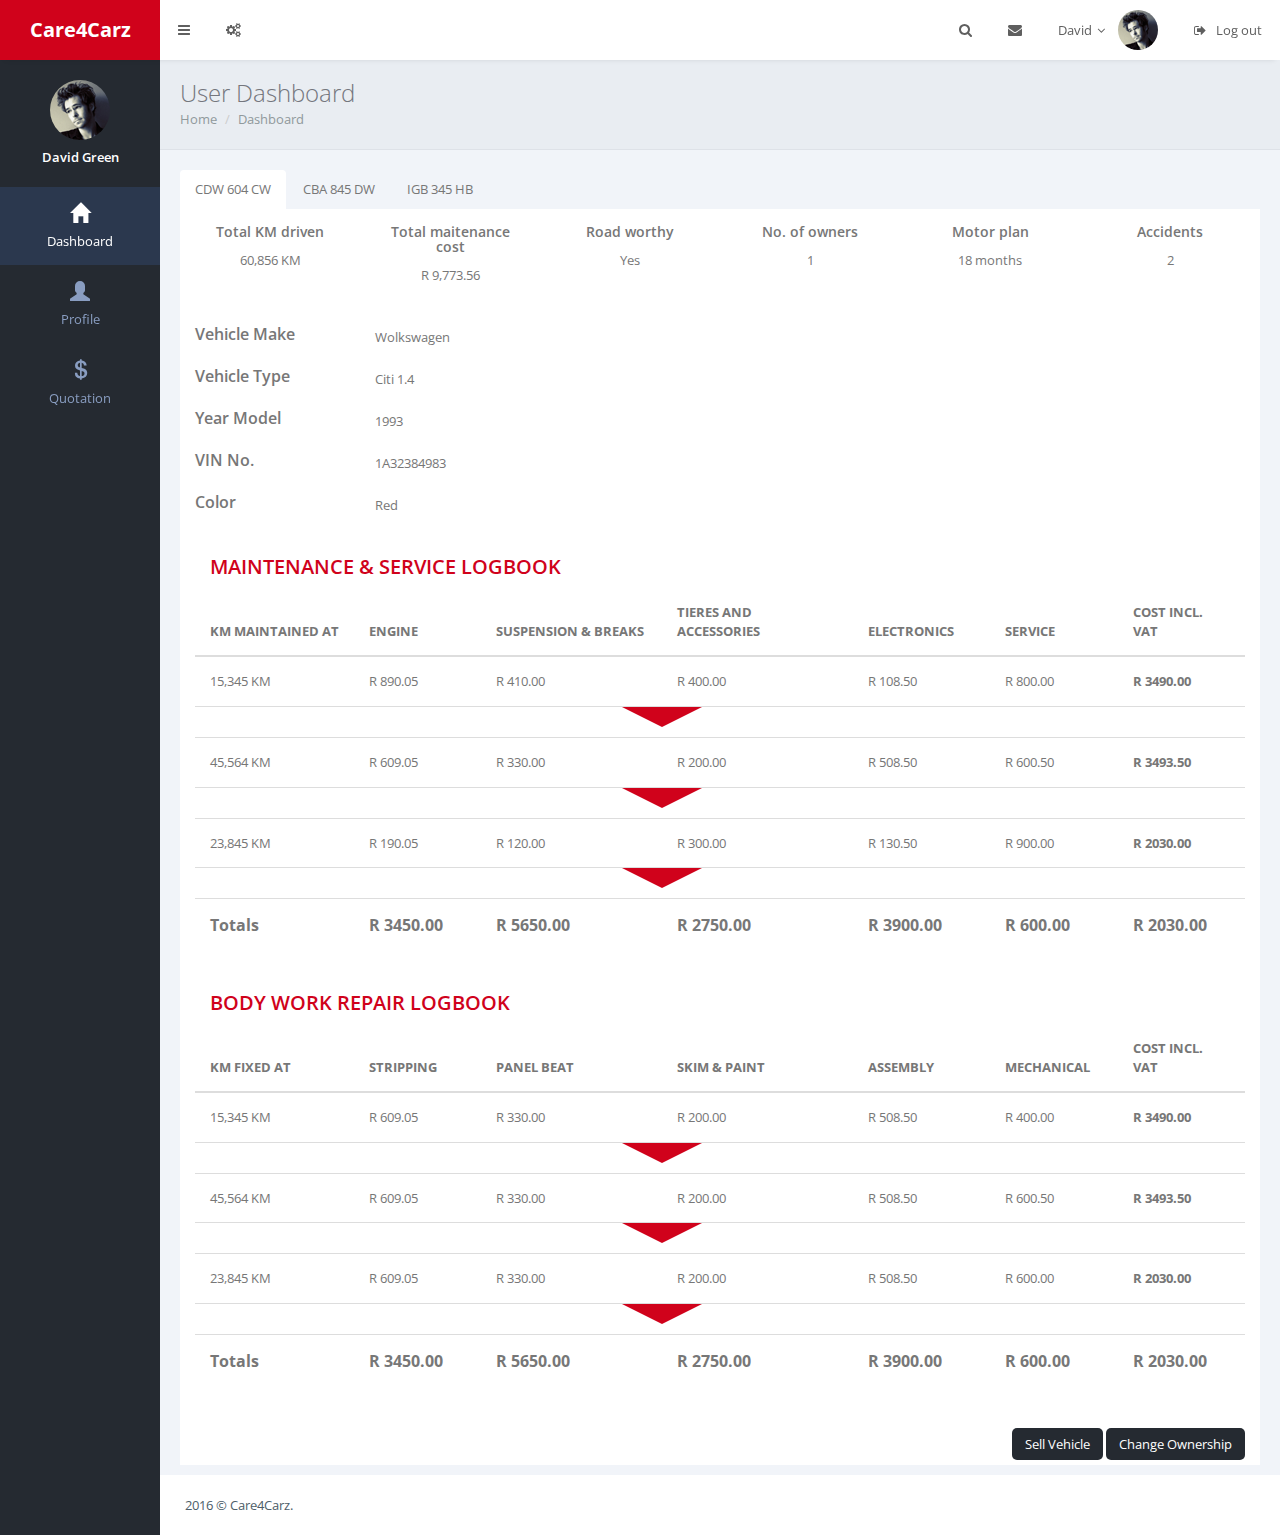
==== commit ccfe80d2: "minor fixes" ====
--- a/index.html
+++ b/index.html
@@ -423,11 +423,11 @@
                                             <tbody>
                                                 <tr data-toggle="collapse" data-target="#row11,#row12,#row13,#row14,#row15,#row16,#row17" class="accordion-toggle">
                                                     <td>15,345 KM</td>
-                                                    <td></td>
-                                                    <td></td>
-                                                    <td></td>
-                                                    <td></td>
+                                                    <td>R 890.05</td>
+                                                    <td>R 410.00</td>
                                                     <td>R 400.00</td>
+                                                    <td>R 108.50</td>
+                                                    <td>R 800.00</td>
                                                     <td class="bold">R 3490.00</td>
                                                 </tr>
                                                 <tr >
@@ -705,11 +705,11 @@
 
                                                 <tr data-toggle="collapse" data-target="#row31,#row32,#row33,#row34,#row35,#row36,#row37" class="accordion-toggle">
                                                     <td>23,845 KM</td>
-                                                    <td></td>
-                                                    <td></td>
-                                                    <td></td>
-                                                    <td></td>
-                                                    <td>R 600.00</td>
+                                                    <td>R 190.05</td>
+                                                    <td>R 120.00</td>
+                                                    <td>R 300.00</td>
+                                                    <td>R 130.50</td>
+                                                    <td>R 900.00</td>
                                                     <td class="bold">R 2030.00</td>
                                                 </tr>
                                                 <tr>
@@ -840,7 +840,7 @@
                                                         </div>
                                                     </td>
                                                 </tr>
-                                                <tr>
+                                                <tr class="totals">
                                                     <td class="bold">Totals</td>
                                                     <td class="bold">R 3450.00</td>
                                                     <td class="bold">R 5650.00</td>
@@ -873,10 +873,10 @@
                                             <tbody>
                                                 <tr data-toggle="collapse" data-target="#row41,#row42,#row43,#row44,#row45,#row46,#row47" class="accordion-toggle">
                                                     <td>15,345 KM</td>
-                                                    <td></td>
-                                                    <td></td>
-                                                    <td></td>
-                                                    <td></td>
+                                                    <td>R 609.05</td>
+                                                    <td>R 330.00</td>
+                                                    <td>R 200.00</td>
+                                                    <td>R 508.50</td>
                                                     <td>R 400.00</td>
                                                     <td class="bold">R 3490.00</td>
                                                 </tr>
@@ -1159,10 +1159,10 @@
 
                                                 <tr data-toggle="collapse" data-target="#row61,#row62,#row63,#row64,#row65,#row66,#row67" class="accordion-toggle">
                                                     <td>23,845 KM</td>
-                                                    <td></td>
-                                                    <td></td>
-                                                    <td></td>
-                                                    <td></td>
+                                                    <td>R 609.05</td>
+                                                    <td>R 330.00</td>
+                                                    <td>R 200.00</td>
+                                                    <td>R 508.50</td>
                                                     <td>R 600.00</td>
                                                     <td class="bold">R 2030.00</td>
                                                 </tr>
@@ -1298,7 +1298,7 @@
 
 
 
-                                                <tr>
+                                                <tr class="totals">
                                                     <td class="bold">Totals</td>
                                                     <td class="bold">R 3450.00</td>
                                                     <td class="bold">R 5650.00</td>
@@ -1443,11 +1443,10 @@
                                             <tbody>
                                                 <tr data-toggle="collapse" data-target="#row71,#row72,#row73,#row74,#row75,#row76,#row77" class="accordion-toggle">
                                                     <td>12,985 KM</td>
-                                                    <td></td>
-                                                    <td></td>
-                                                    <td></td>
-                                                    <td></td>
-                                                    <td>R 500.00</td>
+                                                    <td>R 609.05</td>
+                                                    <td>R 330.00</td>
+                                                    <td>R 200.00</td>
+                                                    <td>R 508.50</td>
                                                     <td class="bold">R 2510.00</td>
                                                 </tr>
                                                 <tr >
@@ -1725,10 +1724,10 @@
 
                                                 <tr data-toggle="collapse" data-target="#row91,#row92,#row93,#row94,#row95,#row96,#row97" class="accordion-toggle">
                                                     <td>23,845 KM</td>
-                                                    <td></td>
-                                                    <td></td>
-                                                    <td></td>
-                                                    <td></td>
+                                                    <td>R 609.05</td>
+                                                    <td>R 330.00</td>
+                                                    <td>R 200.00</td>
+                                                    <td>R 508.50</td>
                                                     <td>R 600.00</td>
                                                     <td class="bold">R 2030.00</td>
                                                 </tr>
@@ -1860,7 +1859,7 @@
                                                         </div>
                                                     </td>
                                                 </tr>
-                                                <tr>
+                                                <tr class="totals">
                                                     <td class="bold">Totals</td>
                                                     <td class="bold">R 3450.00</td>
                                                     <td class="bold">R 5650.00</td>
@@ -1893,10 +1892,10 @@
                                             <tbody>
                                                 <tr data-toggle="collapse" data-target="#row101,#row102,#row103,#row104,#row105,#row106,#row107" class="accordion-toggle">
                                                     <td>15,345 KM</td>
-                                                    <td></td>
-                                                    <td></td>
-                                                    <td></td>
-                                                    <td></td>
+                                                    <td>R 609.05</td>
+                                                    <td>R 330.00</td>
+                                                    <td>R 200.00</td>
+                                                    <td>R 508.50</td>
                                                     <td>R 400.00</td>
                                                     <td class="bold">R 3490.00</td>
                                                 </tr>
@@ -2041,7 +2040,7 @@
                                                     <td>R 330.00</td>
                                                     <td>R 200.00</td>
                                                     <td>R 508.50</td>
-                                                    <td>R 600.50</td>
+                                                    <td>R 600.00</td>
                                                     <td class="bold">R 3493.50</td>
                                                 </tr>
                                                 <tr >
@@ -2179,10 +2178,10 @@
 
                                                 <tr data-toggle="collapse" data-target="#row121,#row122,#row123,#row124,#row125,#row126,#row127" class="accordion-toggle">
                                                     <td>23,845 KM</td>
-                                                    <td></td>
-                                                    <td></td>
-                                                    <td></td>
-                                                    <td></td>
+                                                    <td>R 609.05</td>
+                                                    <td>R 330.00</td>
+                                                    <td>R 200.00</td>
+                                                    <td>R 508.50</td>
                                                     <td>R 600.00</td>
                                                     <td class="bold">R 2030.00</td>
                                                 </tr>
@@ -2318,7 +2317,7 @@
 
 
 
-                                                <tr>
+                                                <tr class="totals">
                                                     <td class="bold">Totals</td>
                                                     <td class="bold">R 3450.00</td>
                                                     <td class="bold">R 5650.00</td>
--- a/assets/css/custom.css
+++ b/assets/css/custom.css
@@ -135,6 +135,16 @@
   color: white;
 }
 
+.logo{
+  display: block;
+    margin: 0 auto;
+    width: 100%;
+}
 
+.totals{
+  font-size: 16px;
+}
 
-
+.badge.badge-success{
+  background: #D0021B;
+}
